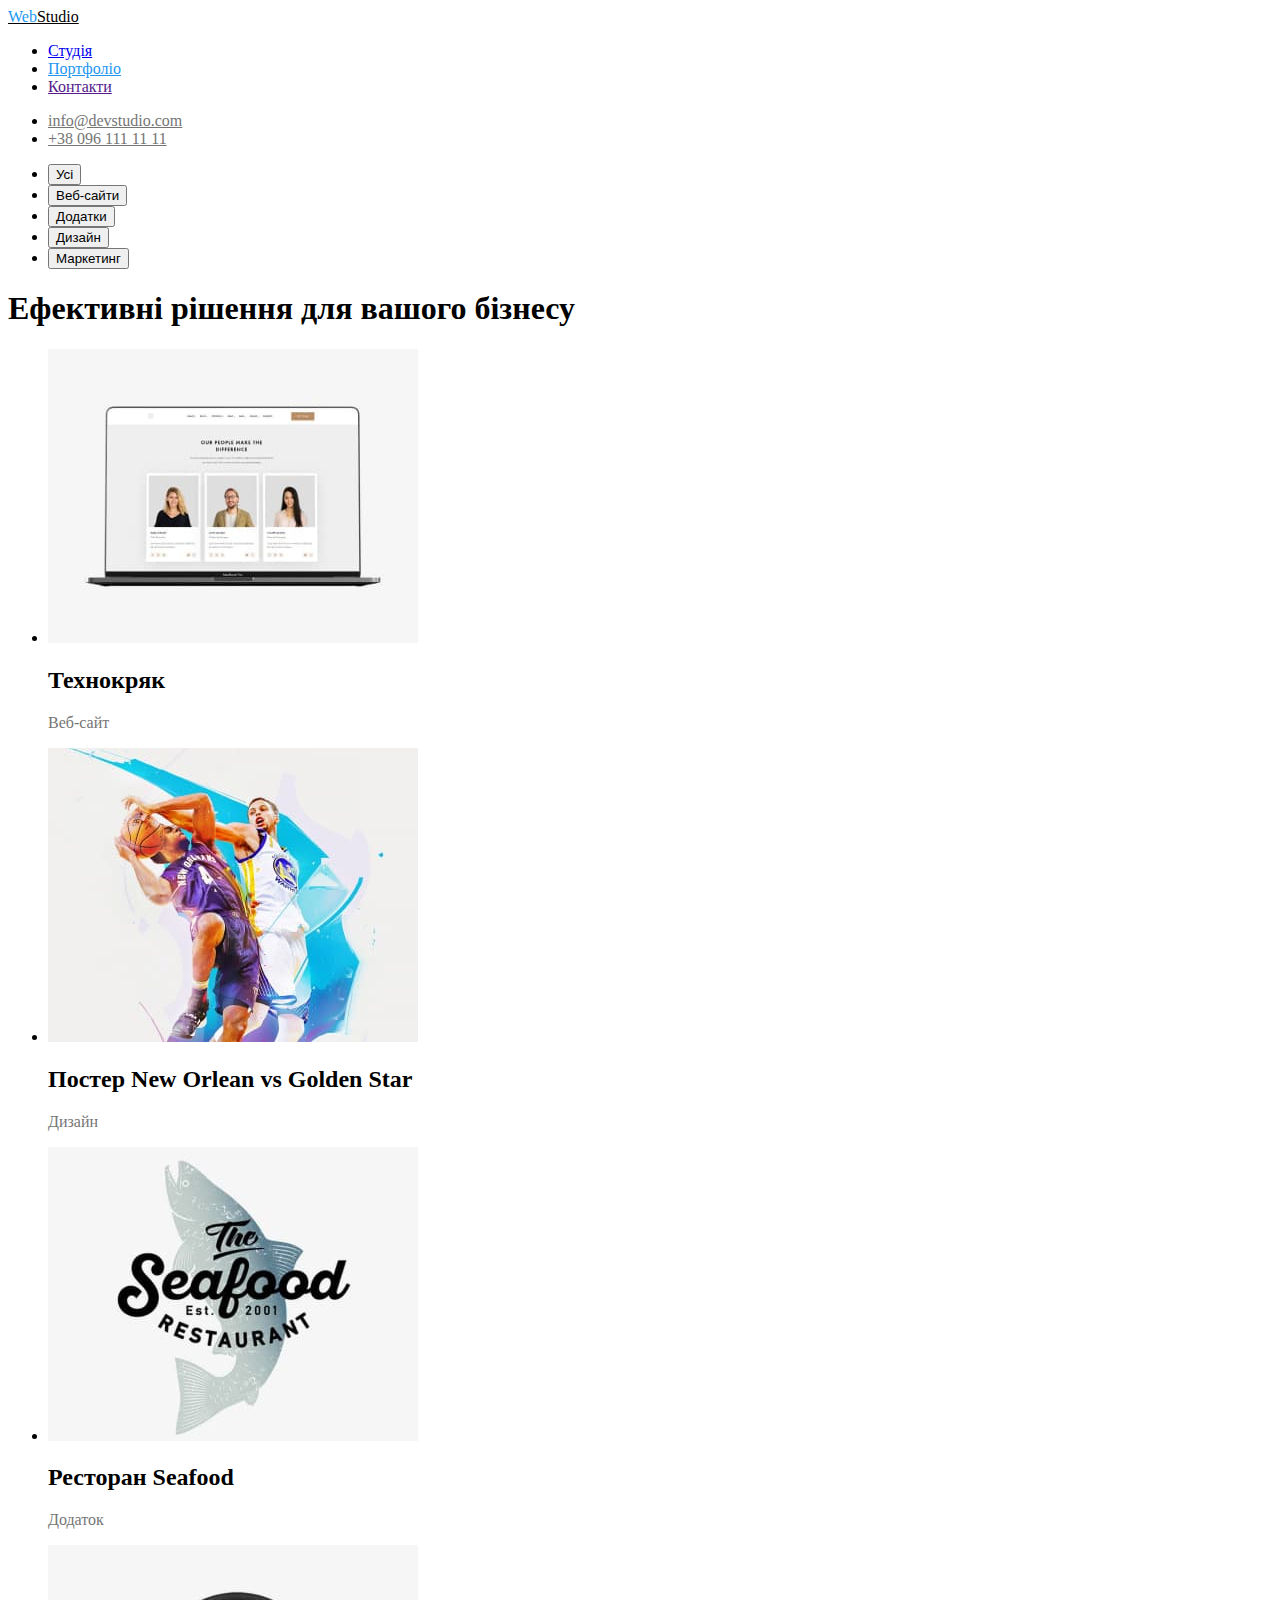
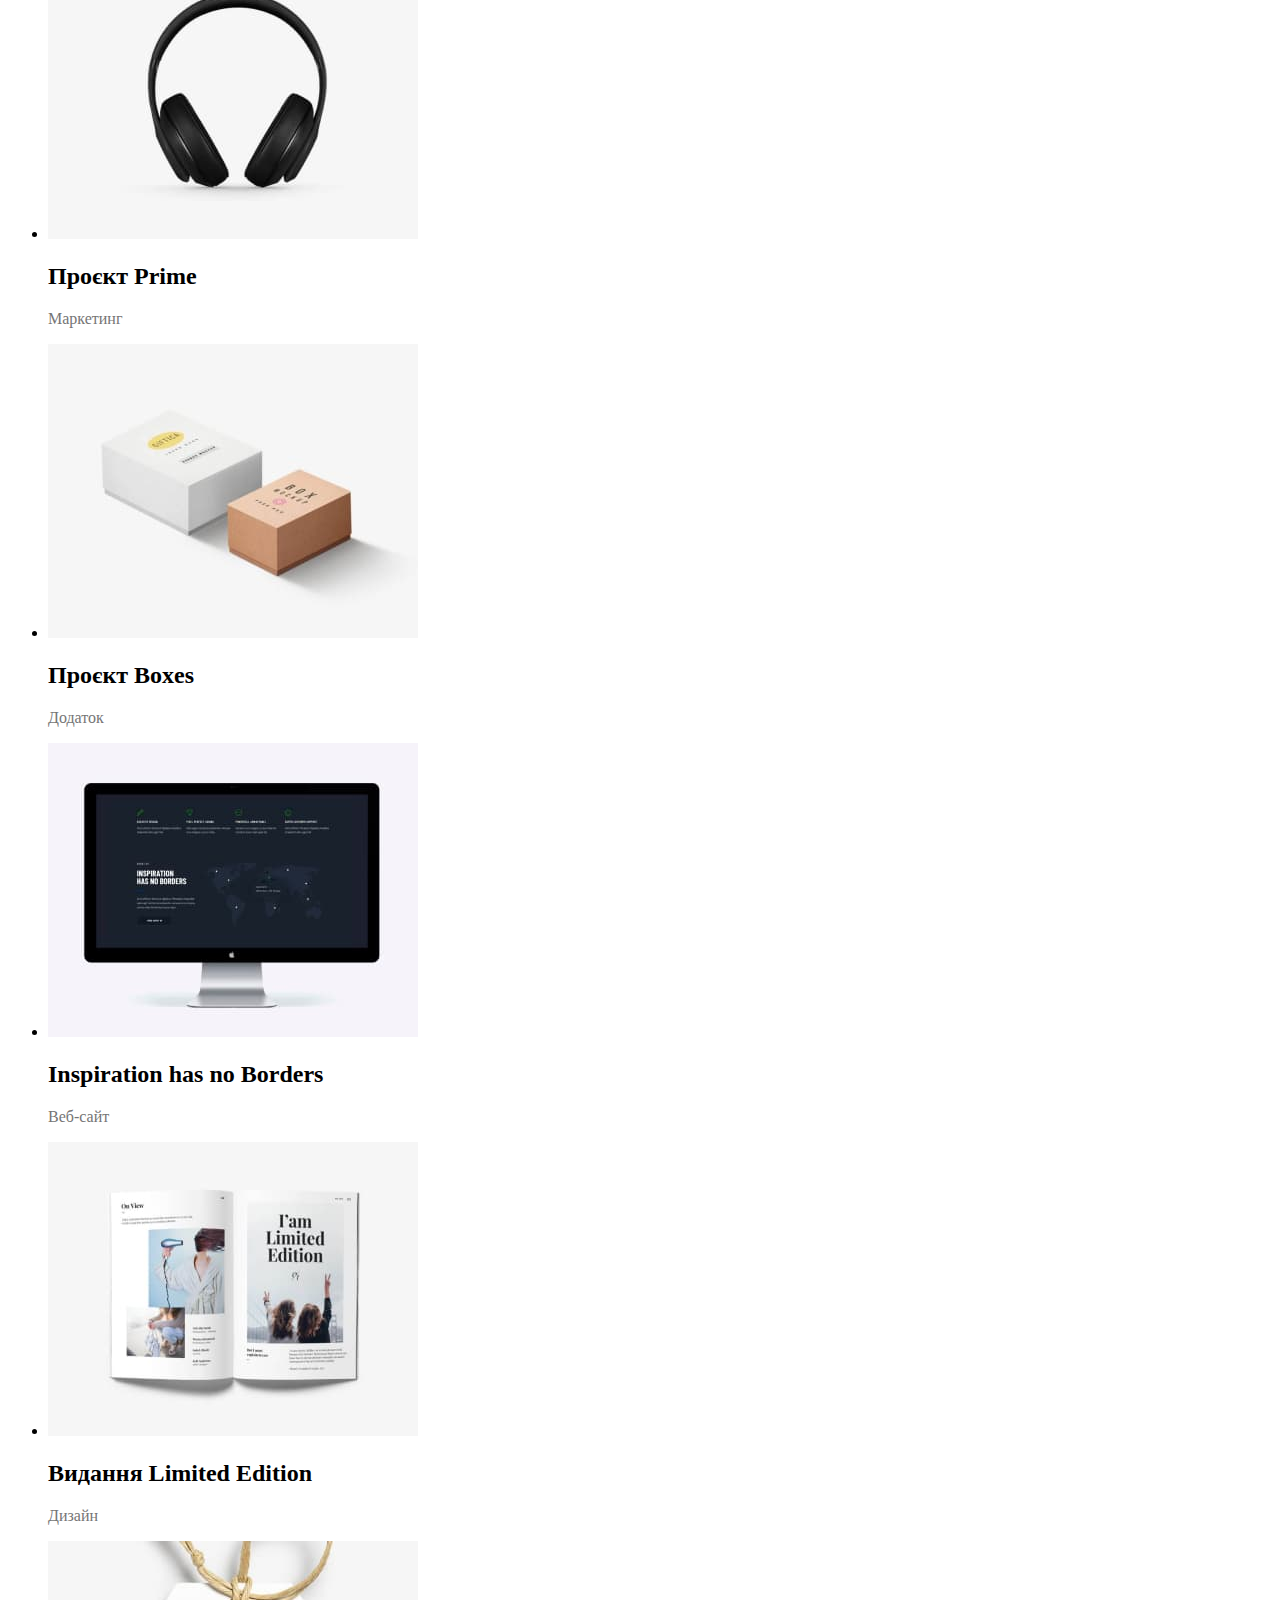
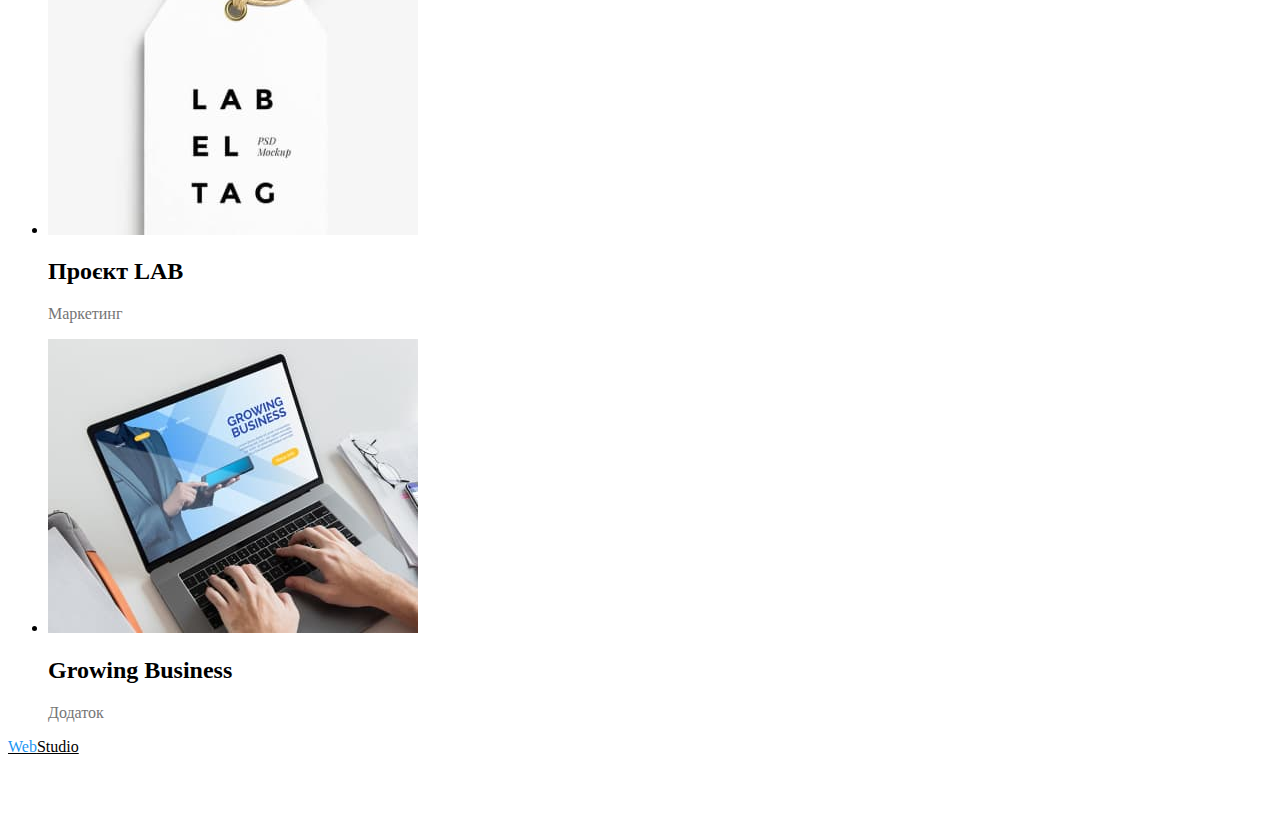
==== portfolio.html @ 7606f2b6 "верстка + color" ====
<!DOCTYPE html>
<html lang="uk">
  <head>
    <meta charset="UTF-8" />
    <meta http-equiv="X-UA-Compatible" content="IE=edge" />
    <meta name="viewport" content="width=device-width, initial-scale=1.0" />
    <title>Document</title>
    <link rel="stylesheet" href="./CSS/styles.css" />
  </head>
  <body>
    <header>
      <nav>
        <a href="./index.html" class="logo"><span>Web</span>Studio</a>
        <ul class="main-nav">
          <li>
            <a href="./index.html">Студія</a>
          </li>
          <li>
            <a href="/" class="current">Портфоліо</a>
          </li>
          <li>
            <a href="">Контакти</a>
          </li>
        </ul>
      </nav>
      <ul class="contacts">
        <li>
          <a href="mailto:info@devstudio.com">info@devstudio.com</a>
        </li>
        <li>
          <a href="tel:+380961111111">+38 096 111 11 11</a>
        </li>
      </ul>
    </header>

    <main>
      <!-- local navigation -->
      <ul>
        <li><button type="button" class="button">Усі</button></li>
        <li><button type="button" class="button">Веб-сайти</button></li>
        <li><button type="button" class="button">Додатки</button></li>
        <li><button type="button" class="button">Дизайн</button></li>
        <li><button type="button" class="button">Маркетинг</button></li>
      </ul>

      <!-- Всі послуги -->
      <section class="section">
        <h1>Ефективні рішення для вашого бізнесу</h1>
        <ul>
          <li>
            <a href=""
              ><img
                src="./images/Технокряк.jpg"
                alt="фото трьох розробників команди"
                width="370"
              />
            </a>
            <h2>Технокряк</h2>
            <p class="text">Веб-сайт</p>
          </li>

          <li>
            <a href=""
              ><img
                src="./images/Постер-New-Orlean-vs-Golden-Star.jpg"
                width="370"
                alt="баскетбол"
              />
            </a>
            <h2>Постер New Orlean vs Golden Star</h2>
            <p class="text">Дизайн</p>
          </li>

          <li>
            <a href=""
              ><img
                src="./images/Ресторан-Seafood.jpg"
                alt="логотип ресторану: риба"
                width="370"
              />
            </a>
            <h2>Ресторан Seafood</h2>
            <p class="text">Додаток</p>
          </li>

          <li>
            <a href=""
              ><img
                src="./images/Проєкт-Prime.jpg"
                alt="навушники"
                width="370"
              />
            </a>
            <h2>Проєкт Prime</h2>
            <p class="text">Маркетинг</p>
          </li>

          <li>
            <a href=""
              ><img
                src="./images/Проєкт-Boxes.jpg"
                alt="двікоробки"
                width="370"
              />
            </a>
            <h2>Проєкт Boxes</h2>
            <p class="text">Додаток</p>
          </li>

          <li>
            <a href=""
              ><img
                src="./images/Inspiration-has-no-Borders.jpg"
                alt="монітор"
                width="370"
              />
            </a>
            <h2>Inspiration has no Borders</h2>
            <p class="text">Веб-сайт</p>
          </li>

          <li>
            <a href=""
              ><img
                src="./images/Видання-Limited-Edition.jpg"
                alt="книга"
                width="370"
              />
            </a>
            <h2>Видання Limited Edition</h2>
            <p class="text">Дизайн</p>
          </li>

          <li>
            <a href=""
              ><img src="./images/Проєкт-LAB.jpg" alt="бірка" width="370" />
            </a>
            <h2>Проєкт LAB</h2>
            <p class="text">Маркетинг</p>
          </li>

          <li>
            <a href=""
              ><img
                src="./images/Growing-Business.jpg"
                alt="ноутбук"
                width="370"
              />
            </a>
            <h2>Growing Business</h2>
            <p class="text">Додаток</p>
          </li>
        </ul>
      </section>
    </main>

    <footer>
      <a href="./index.html" class="logo"><span>Web</span>Studio</a>
      <address class="adress">
        <a
          href="https://www.google.com.ua/maps/place/%D0%B1%D1%83%D0%BB.+%D0%9B%D0%B5%D1%81%D0%B8+%D0%A3%D0%BA%D1%80%D0%B0%D0%B8%D0%BD%D0%BA%D0%B8,+26,+%D0%9A%D0%B8%D0%B5%D0%B2,+02000/"
          target="_blank"
          rel="noreferrer noopener"
          class="adress-fact"
        >
          м. Київ, пр-т Лесі Українки, 26
        </a>
        <br />
        <a href="mailto:info@devstudio.com" class="adress-contact"
          >info@devstudio.com</a
        >
        <br />
        <a href="tel:+380961111111" class="adress-contact">+38 096 111 11 11</a>
      </address>
    </footer>
  </body>
</html>
---- CSS/styles.css ----
/* primary text color #212121 */
/* secondary text color #757575*/
/* accent color  #2196F3 */
/* bg-main #F5F5F5 */

:root {
  --main-text-color: #212121;
  --secondary-text-color: #757575;
  --accent-color: #2196f3;
  --white-color: #ffffff;
  --main-bg: #f5f5f5;
}

/* Общие стили */

/* main content */
.main-content {
  color: var(--main-text-color);
}

/* логотип */
.logo {
  color: #000000;
}

.logo > span {
  color: var(--accent-color);
}

/*глвная навигация сайта */
.main-nav .current {
  color: var(--accent-color);
}

.main-nav a:hover,
.main-nav a:focus {
  color: var(--accent-color);
}

/* контакты */
.contacts a {
  color: var(--secondary-text-color);
}

.contacts a:hover,
.contacts a:focus {
  color: var(--accent-color);
}

/* футер */
.adress-fact {
  color: var(--white-color);
}

.adress-contact {
  color: rgba(255, 255, 255, 0.6);
}
.adress-fact:hover,
.adress-fact:focus,
.adress-contact:hover,
.adress-contact:focus {
  color: var(--accent-color);
}

/* cстили index.html */

/* Заголовок страницы */
.tittle {
  color: var(--white-color);
}

/* кнопка */
/* .button { */
/* color: var(--white-color); */
/* background-color: var(--accent-color); */
/* } */

.button:hover,
.button:focus {
  color: var(--white-color);
  background-color: var(--accent-color);
}

/* абзац */
.section .text {
  color: var(--secondary-text-color);
}

/* стили portfolio.html */
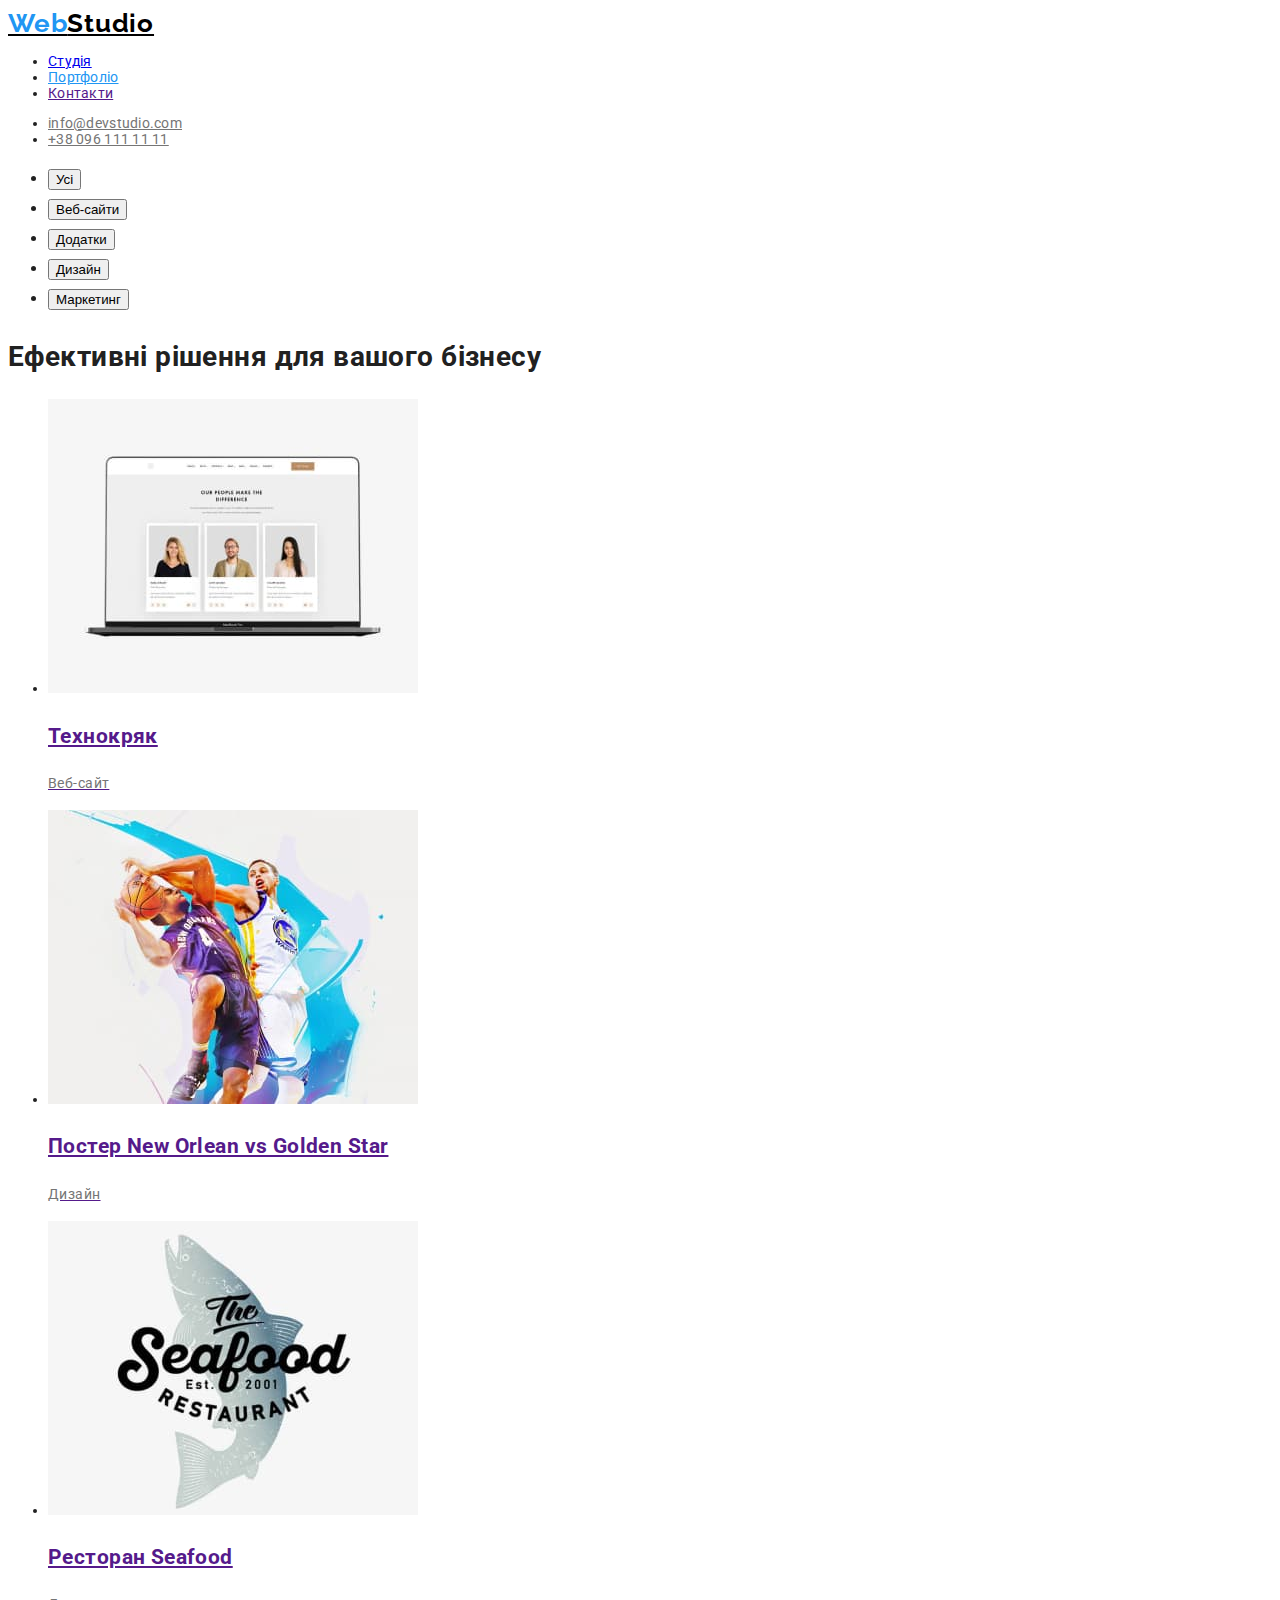
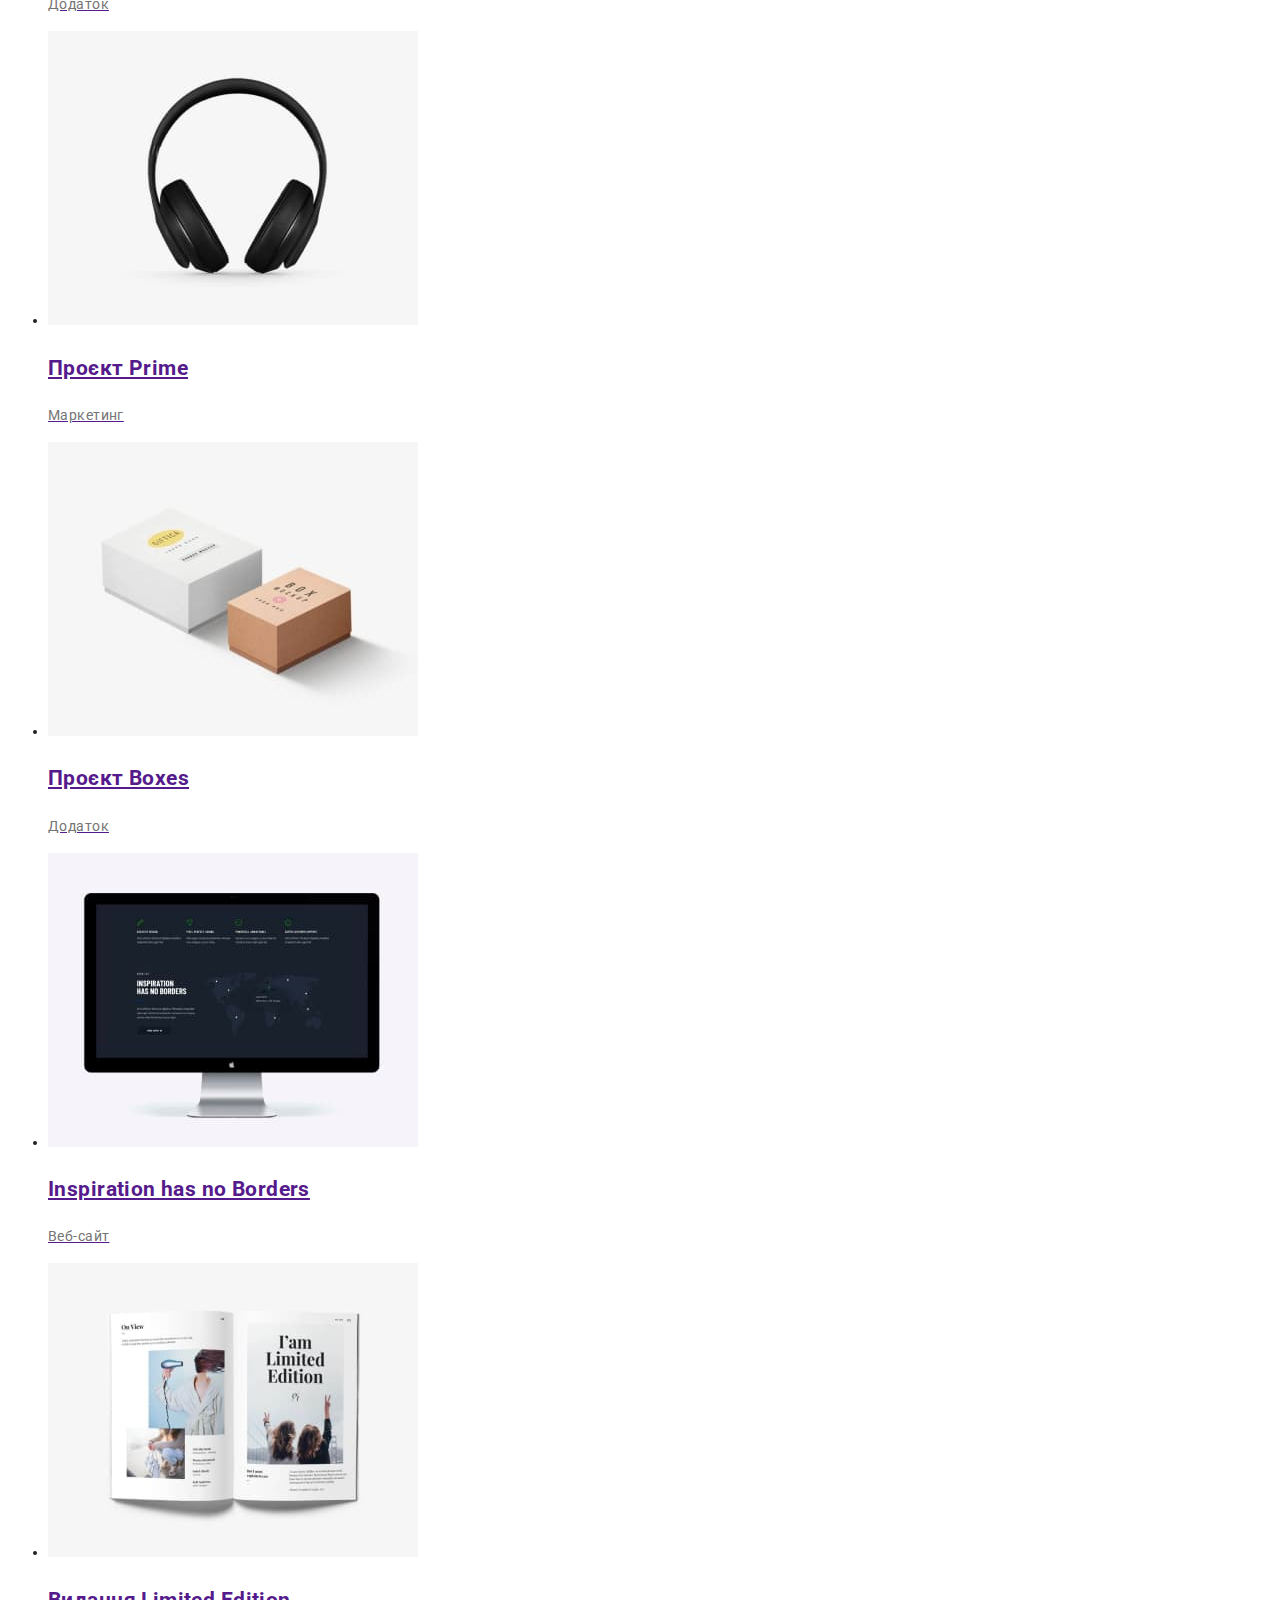
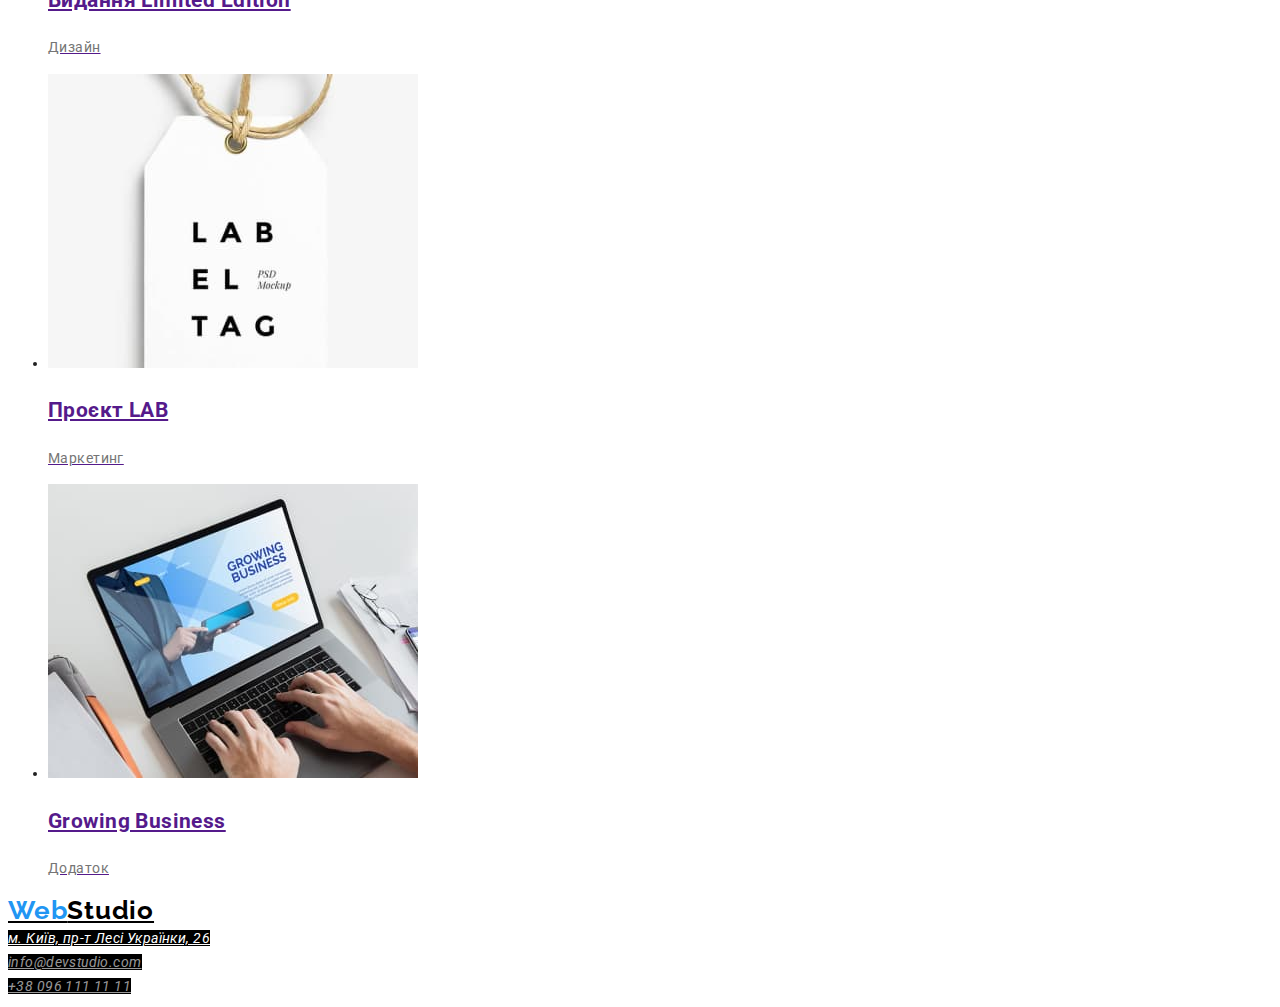
==== commit 3e418ce0: "стили и шрифт для indx" ====
--- a/portfolio.html
+++ b/portfolio.html
@@ -5,9 +5,15 @@
     <meta http-equiv="X-UA-Compatible" content="IE=edge" />
     <meta name="viewport" content="width=device-width, initial-scale=1.0" />
     <title>Document</title>
+    <link rel="preconnect" href="https://fonts.googleapis.com" />
+    <link rel="preconnect" href="https://fonts.gstatic.com" crossorigin />
+    <link
+      href="https://fonts.googleapis.com/css2?family=Raleway:wght@700&family=Roboto:wght@400;500;700;900&display=swap"
+      rel="stylesheet"
+    />
     <link rel="stylesheet" href="./CSS/styles.css" />
   </head>
-  <body>
+  <body class="main-content">
     <header>
       <nav>
         <a href="./index.html" class="logo"><span>Web</span>Studio</a>
@@ -33,18 +39,17 @@
       </ul>
     </header>
 
-    <main>
-      <!-- local navigation -->
-      <ul>
-        <li><button type="button" class="button">Усі</button></li>
-        <li><button type="button" class="button">Веб-сайти</button></li>
-        <li><button type="button" class="button">Додатки</button></li>
-        <li><button type="button" class="button">Дизайн</button></li>
-        <li><button type="button" class="button">Маркетинг</button></li>
-      </ul>
-
+    <main class="main-content">
       <!-- Всі послуги -->
       <section class="section">
+        <!-- local navigation -->
+        <ul class="nav-local">
+          <li><button type="button" class="button">Усі</button></li>
+          <li><button type="button" class="button">Веб-сайти</button></li>
+          <li><button type="button" class="button">Додатки</button></li>
+          <li><button type="button" class="button">Дизайн</button></li>
+          <li><button type="button" class="button">Маркетинг</button></li>
+        </ul>
         <h1>Ефективні рішення для вашого бізнесу</h1>
         <ul>
           <li>
@@ -54,9 +59,9 @@
                 alt="фото трьох розробників команди"
                 width="370"
               />
+              <h2>Технокряк</h2>
+              <p class="text">Веб-сайт</p>
             </a>
-            <h2>Технокряк</h2>
-            <p class="text">Веб-сайт</p>
           </li>
 
           <li>
@@ -66,9 +71,9 @@
                 width="370"
                 alt="баскетбол"
               />
+              <h2>Постер New Orlean vs Golden Star</h2>
+              <p class="text">Дизайн</p>
             </a>
-            <h2>Постер New Orlean vs Golden Star</h2>
-            <p class="text">Дизайн</p>
           </li>
 
           <li>
@@ -78,9 +83,9 @@
                 alt="логотип ресторану: риба"
                 width="370"
               />
+              <h2>Ресторан Seafood</h2>
+              <p class="text">Додаток</p>
             </a>
-            <h2>Ресторан Seafood</h2>
-            <p class="text">Додаток</p>
           </li>
 
           <li>
@@ -90,9 +95,9 @@
                 alt="навушники"
                 width="370"
               />
+              <h2>Проєкт Prime</h2>
+              <p class="text">Маркетинг</p>
             </a>
-            <h2>Проєкт Prime</h2>
-            <p class="text">Маркетинг</p>
           </li>
 
           <li>
@@ -102,9 +107,9 @@
                 alt="двікоробки"
                 width="370"
               />
+              <h2>Проєкт Boxes</h2>
+              <p class="text">Додаток</p>
             </a>
-            <h2>Проєкт Boxes</h2>
-            <p class="text">Додаток</p>
           </li>
 
           <li>
@@ -114,9 +119,9 @@
                 alt="монітор"
                 width="370"
               />
+              <h2>Inspiration has no Borders</h2>
+              <p class="text">Веб-сайт</p>
             </a>
-            <h2>Inspiration has no Borders</h2>
-            <p class="text">Веб-сайт</p>
           </li>
 
           <li>
@@ -126,17 +131,17 @@
                 alt="книга"
                 width="370"
               />
+              <h2>Видання Limited Edition</h2>
+              <p class="text">Дизайн</p>
             </a>
-            <h2>Видання Limited Edition</h2>
-            <p class="text">Дизайн</p>
           </li>
 
           <li>
             <a href=""
               ><img src="./images/Проєкт-LAB.jpg" alt="бірка" width="370" />
+              <h2>Проєкт LAB</h2>
+              <p class="text">Маркетинг</p>
             </a>
-            <h2>Проєкт LAB</h2>
-            <p class="text">Маркетинг</p>
           </li>
 
           <li>
@@ -146,9 +151,9 @@
                 alt="ноутбук"
                 width="370"
               />
+              <h2>Growing Business</h2>
+              <p class="text">Додаток</p>
             </a>
-            <h2>Growing Business</h2>
-            <p class="text">Додаток</p>
           </li>
         </ul>
       </section>
--- a/CSS/styles.css
+++ b/CSS/styles.css
@@ -16,11 +16,22 @@
 /* main content */
 .main-content {
   color: var(--main-text-color);
+
+  font-family: "Roboto";
+  font-weight: 400;
+  font-size: 14px;
+  line-height: 1.71;
+  letter-spacing: 0.03em;
 }
 
 /* логотип */
 .logo {
   color: #000000;
+  font-family: "Raleway";
+  font-weight: 700;
+  font-size: 26px;
+  line-height: 1.19;
+  letter-spacing: 0.03em;
 }
 
 .logo > span {
@@ -28,6 +39,13 @@
 }
 
 /*глвная навигация сайта */
+.main-nav,
+.contacts {
+  font-family: "Roboto";
+  line-height: 1.14;
+  letter-spacing: 0.02em;
+}
+
 .main-nav .current {
   color: var(--accent-color);
 }
@@ -50,11 +68,14 @@
 /* футер */
 .adress-fact {
   color: var(--white-color);
+  background: #000000;
 }
 
 .adress-contact {
   color: rgba(255, 255, 255, 0.6);
+  background-color: #000000;
 }
+
 .adress-fact:hover,
 .adress-fact:focus,
 .adress-contact:hover,
@@ -62,28 +83,65 @@
   color: var(--accent-color);
 }
 
-/* cстили index.html */
-
-/* Заголовок страницы */
-.tittle {
-  color: var(--white-color);
-}
-
 /* кнопка */
-/* .button { */
-/* color: var(--white-color); */
-/* background-color: var(--accent-color); */
-/* } */
-
 .button:hover,
 .button:focus {
   color: var(--white-color);
   background-color: var(--accent-color);
 }
 
+/* cстили index.html */
+
+/* Заголовок страницы */
+.tittle {
+  color: var(--white-color);
+  background-color: #000000;
+  font-weight: 900;
+  font-size: 44px;
+  line-height: 1.36;
+  text-align: center;
+  letter-spacing: 0.06em;
+  text-transform: uppercase;
+}
+
+/* Заголовки секций */
+.section-tittle {
+  font-weight: 700;
+  font-size: 36px;
+  line-height: 1.17;
+  text-align: center;
+}
+
+/* заголовки элементов списка values */
+.values-tittle {
+  font-weight: 700;
+  line-height: 1.14;
+  letter-spacing: 0.03em;
+  text-transform: uppercase;
+}
+
+/* Имена членов команды */
+.team-member {
+  font-weight: 500;
+  font-size: 16px;
+  line-height: 1.19;
+}
+
 /* абзац */
-.section .text {
+.text {
   color: var(--secondary-text-color);
 }
 
+/* профессии яленов команды */
+.team .text {
+  font-size: 16px;
+  line-height: 1.19;
+}
+
 /* стили portfolio.html */
+
+.nav-local {
+  font-weight: 400;
+  font-size: 16px;
+  line-height: 1.88;
+}
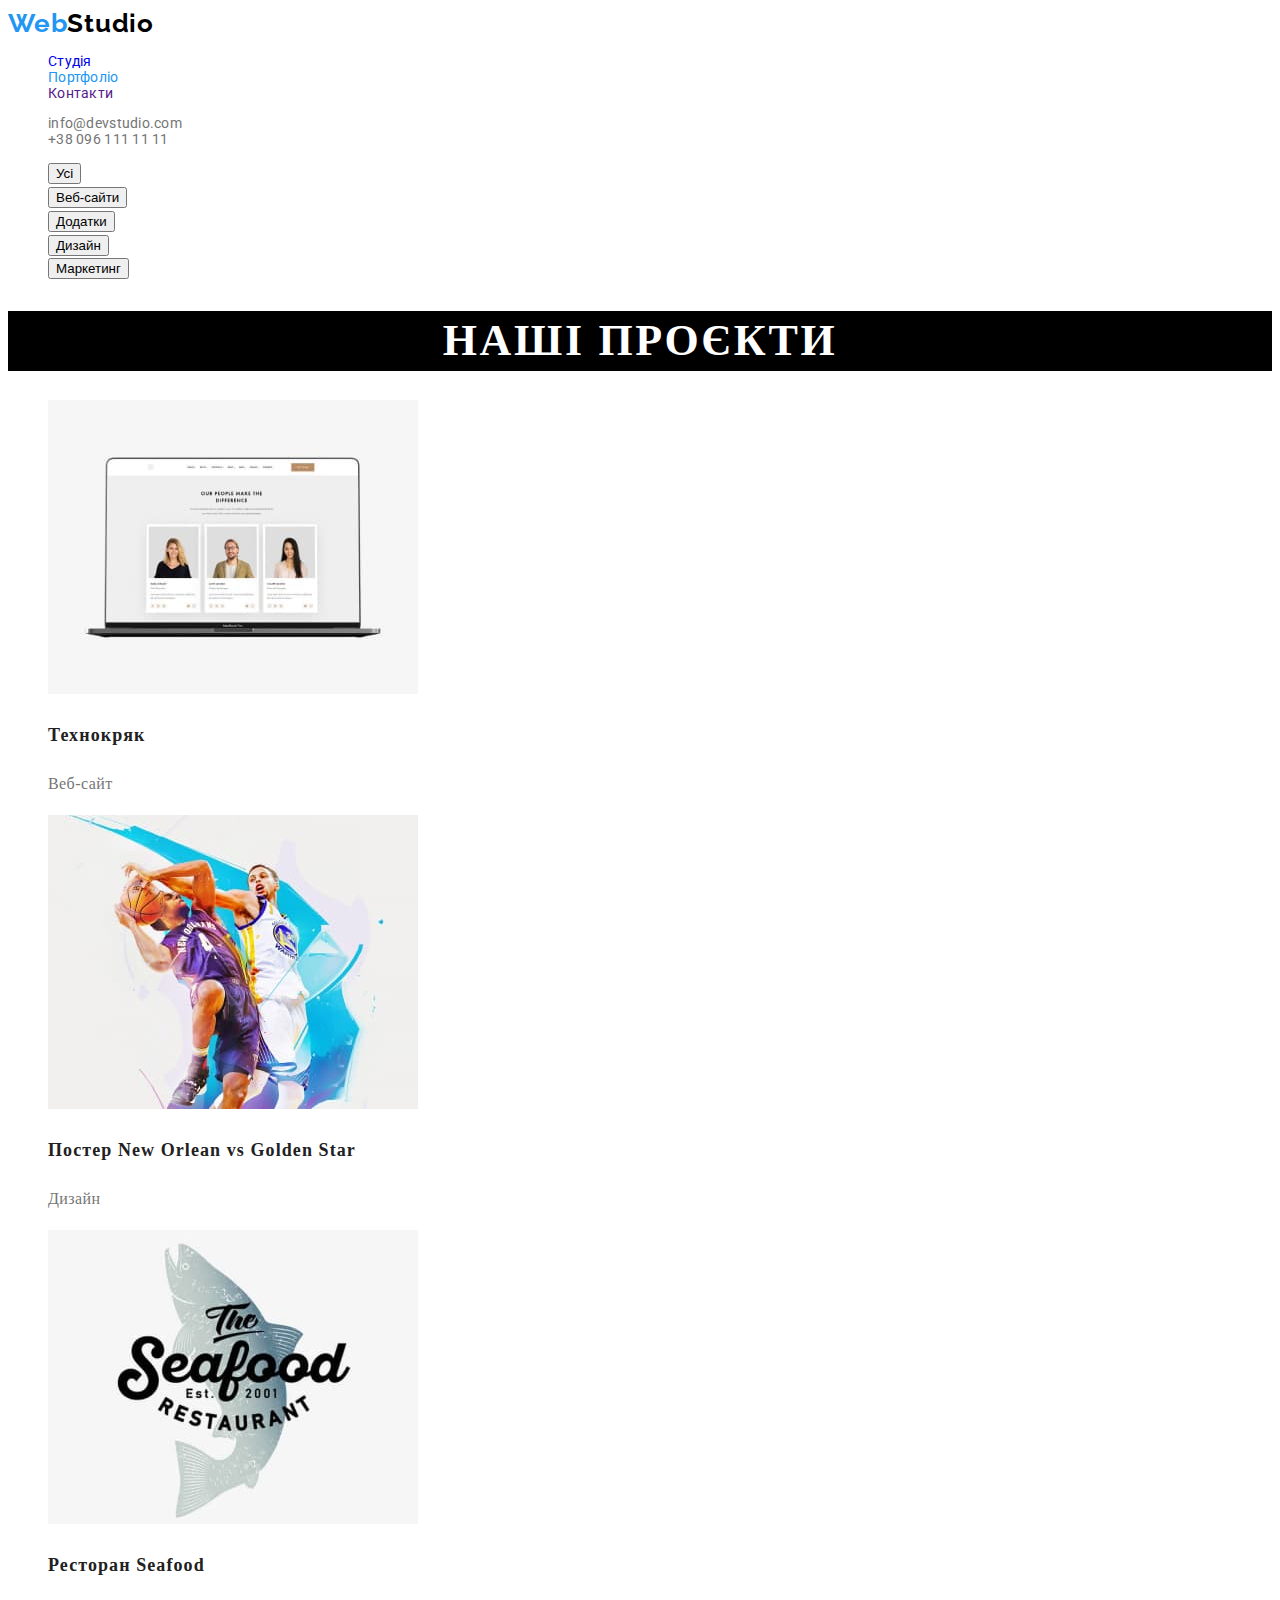
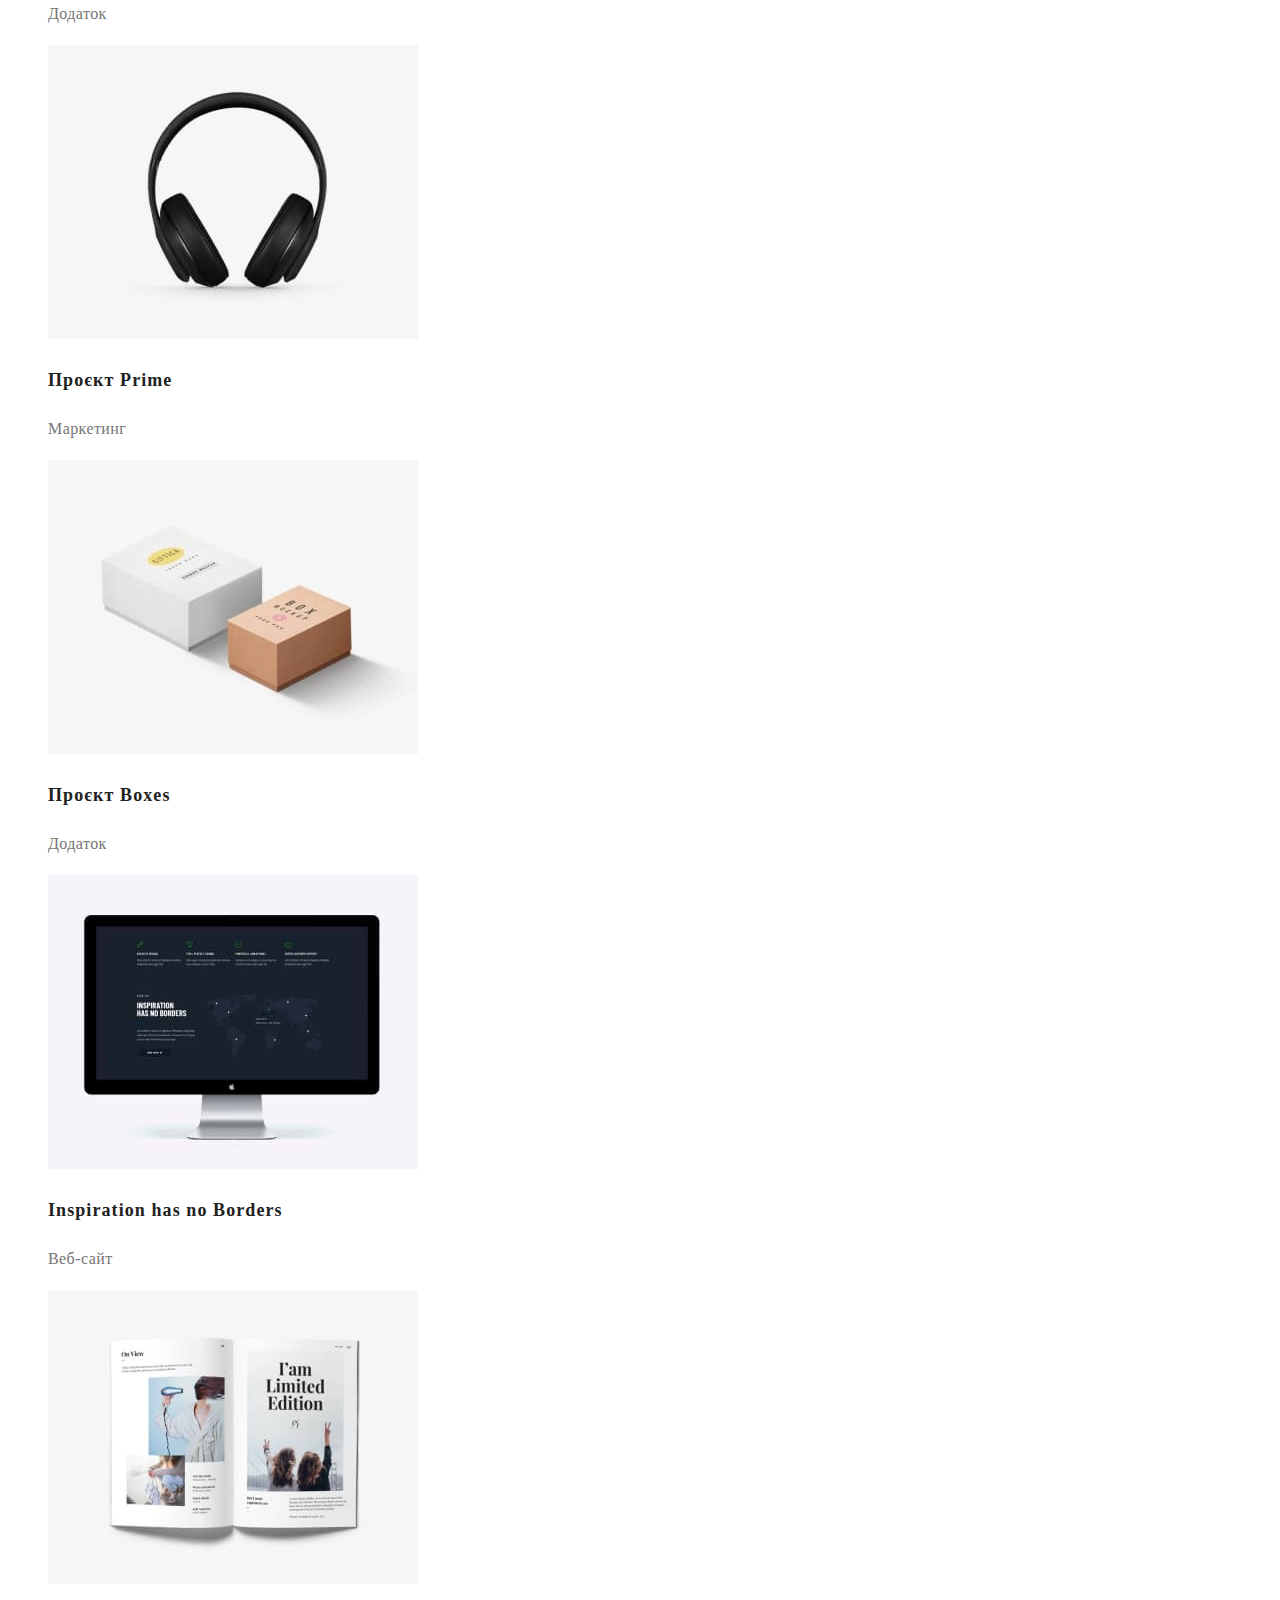
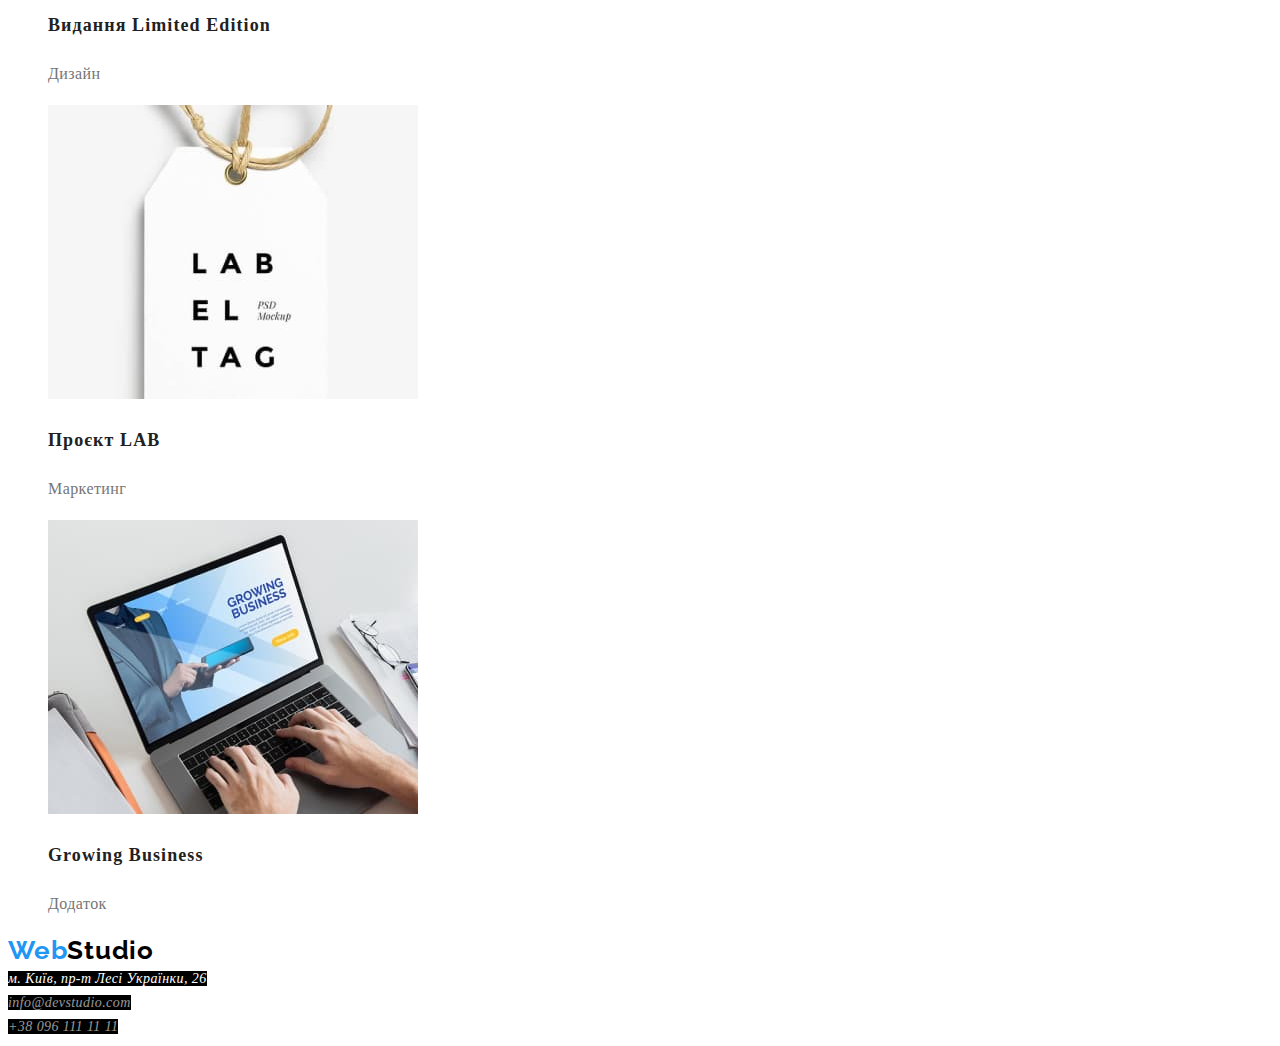
==== commit 91d8522a: "ДЗ 2 готовая" ====
--- a/portfolio.html
+++ b/portfolio.html
@@ -4,9 +4,7 @@
     <meta charset="UTF-8" />
     <meta http-equiv="X-UA-Compatible" content="IE=edge" />
     <meta name="viewport" content="width=device-width, initial-scale=1.0" />
-    <title>Document</title>
-    <link rel="preconnect" href="https://fonts.googleapis.com" />
-    <link rel="preconnect" href="https://fonts.gstatic.com" crossorigin />
+    <title>portfolio</title>
     <link
       href="https://fonts.googleapis.com/css2?family=Raleway:wght@700&family=Roboto:wght@400;500;700;900&display=swap"
       rel="stylesheet"
@@ -16,142 +14,148 @@
   <body class="main-content">
     <header>
       <nav>
-        <a href="./index.html" class="logo"><span>Web</span>Studio</a>
-        <ul class="main-nav">
+        <a href="./index.html" class="logo text-decoration"
+          ><span>Web</span>Studio</a
+        >
+        <ul class="main-nav list">
           <li>
-            <a href="./index.html">Студія</a>
+            <a href="./index.html" class="text-decoration">Студія</a>
           </li>
           <li>
-            <a href="/" class="current">Портфоліо</a>
+            <a href="./" class="current text-decoration">Портфоліо</a>
           </li>
           <li>
-            <a href="">Контакти</a>
+            <a href="" class="text-decoration">Контакти</a>
           </li>
         </ul>
       </nav>
-      <ul class="contacts">
+      <ul class="contacts list">
         <li>
-          <a href="mailto:info@devstudio.com">info@devstudio.com</a>
+          <a href="mailto:info@devstudio.com" class="text-decoration"
+            >info@devstudio.com</a
+          >
         </li>
         <li>
-          <a href="tel:+380961111111">+38 096 111 11 11</a>
+          <a href="tel:+380961111111" class="text-decoration"
+            >+38 096 111 11 11</a
+          >
         </li>
       </ul>
     </header>
 
     <main class="main-content">
       <!-- Всі послуги -->
-      <section class="section">
+      <section class="section portfolio">
         <!-- local navigation -->
-        <ul class="nav-local">
+        <ul class="nav-local list">
           <li><button type="button" class="button">Усі</button></li>
           <li><button type="button" class="button">Веб-сайти</button></li>
           <li><button type="button" class="button">Додатки</button></li>
           <li><button type="button" class="button">Дизайн</button></li>
           <li><button type="button" class="button">Маркетинг</button></li>
         </ul>
-        <h1>Ефективні рішення для вашого бізнесу</h1>
-        <ul>
+        <h1 class="tittle">Наші проєкти</h1>
+        <ul class="list">
           <li>
-            <a href=""
+            <a href="" class="text-decoration"
               ><img
                 src="./images/Технокряк.jpg"
                 alt="фото трьох розробників команди"
                 width="370"
               />
-              <h2>Технокряк</h2>
+              <h2 class="portfolio-tittle">Технокряк</h2>
               <p class="text">Веб-сайт</p>
             </a>
           </li>
 
           <li>
-            <a href=""
+            <a href="" class="text-decoration"
               ><img
                 src="./images/Постер-New-Orlean-vs-Golden-Star.jpg"
                 width="370"
                 alt="баскетбол"
               />
-              <h2>Постер New Orlean vs Golden Star</h2>
+              <h2 class="portfolio-tittle">Постер New Orlean vs Golden Star</h2>
               <p class="text">Дизайн</p>
             </a>
           </li>
 
           <li>
-            <a href=""
+            <a href="" class="text-decoration"
               ><img
                 src="./images/Ресторан-Seafood.jpg"
                 alt="логотип ресторану: риба"
                 width="370"
               />
-              <h2>Ресторан Seafood</h2>
+              <h2 class="portfolio-tittle">Ресторан Seafood</h2>
               <p class="text">Додаток</p>
             </a>
           </li>
 
           <li>
-            <a href=""
+            <a href="" class="text-decoration"
               ><img
                 src="./images/Проєкт-Prime.jpg"
                 alt="навушники"
                 width="370"
               />
-              <h2>Проєкт Prime</h2>
+              <h2 class="portfolio-tittle">Проєкт Prime</h2>
               <p class="text">Маркетинг</p>
             </a>
           </li>
 
           <li>
-            <a href=""
+            <a href="" class="text-decoration"
               ><img
                 src="./images/Проєкт-Boxes.jpg"
                 alt="двікоробки"
                 width="370"
               />
-              <h2>Проєкт Boxes</h2>
+              <h2 class="portfolio-tittle">Проєкт Boxes</h2>
               <p class="text">Додаток</p>
             </a>
           </li>
 
           <li>
-            <a href=""
+            <a href="" class="text-decoration"
               ><img
                 src="./images/Inspiration-has-no-Borders.jpg"
                 alt="монітор"
                 width="370"
               />
-              <h2>Inspiration has no Borders</h2>
+              <h2 class="portfolio-tittle">Inspiration has no Borders</h2>
               <p class="text">Веб-сайт</p>
             </a>
           </li>
 
           <li>
-            <a href=""
+            <a href="" class="text-decoration"
               ><img
                 src="./images/Видання-Limited-Edition.jpg"
                 alt="книга"
                 width="370"
               />
-              <h2>Видання Limited Edition</h2>
+              <h2 class="portfolio-tittle">Видання Limited Edition</h2>
               <p class="text">Дизайн</p>
             </a>
           </li>
 
           <li>
-            <a href=""
+            <a href="" class="text-decoration"
               ><img src="./images/Проєкт-LAB.jpg" alt="бірка" width="370" />
-              <h2>Проєкт LAB</h2>
+              <h2 class="portfolio-tittle">Проєкт LAB</h2>
               <p class="text">Маркетинг</p>
             </a>
           </li>
 
           <li>
-            <a href=""
+            <a href="" class="text-decoration"
               ><img
                 src="./images/Growing-Business.jpg"
                 alt="ноутбук"
                 width="370"
               />
-              <h2>Growing Business</h2>
+              <h2 class="portfolio-tittle">Growing Business</h2>
               <p class="text">Додаток</p>
             </a>
           </li>
@@ -160,22 +164,28 @@
     </main>
 
     <footer>
-      <a href="./index.html" class="logo"><span>Web</span>Studio</a>
+      <a href="./index.html" class="logo text-decoration"
+        ><span>Web</span>Studio</a
+      >
       <address class="adress">
         <a
           href="https://www.google.com.ua/maps/place/%D0%B1%D1%83%D0%BB.+%D0%9B%D0%B5%D1%81%D0%B8+%D0%A3%D0%BA%D1%80%D0%B0%D0%B8%D0%BD%D0%BA%D0%B8,+26,+%D0%9A%D0%B8%D0%B5%D0%B2,+02000/"
           target="_blank"
           rel="noreferrer noopener"
-          class="adress-fact"
+          class="adress-fact text-decoration"
         >
           м. Київ, пр-т Лесі Українки, 26
         </a>
         <br />
-        <a href="mailto:info@devstudio.com" class="adress-contact"
+        <a
+          href="mailto:info@devstudio.com"
+          class="adress-contact text-decoration"
           >info@devstudio.com</a
         >
         <br />
-        <a href="tel:+380961111111" class="adress-contact">+38 096 111 11 11</a>
+        <a href="tel:+380961111111" class="adress-contact text-decoration"
+          >+38 096 111 11 11</a
+        >
       </address>
     </footer>
   </body>
--- a/CSS/styles.css
+++ b/CSS/styles.css
@@ -17,11 +17,18 @@
 .main-content {
   color: var(--main-text-color);
 
-  font-family: "Roboto";
-  font-weight: 400;
+  font-family: "Roboto, -apple-system, BlinkMacSystemFont, avenir next, avenir, segoe ui, helvetica neue, helvetica, Cantarell, Ubuntu, roboto, noto, arial, sans-serif;";
   font-size: 14px;
   line-height: 1.71;
   letter-spacing: 0.03em;
+}
+
+.list {
+  list-style-type: none;
+}
+
+.text-decoration {
+  text-decoration: none;
 }
 
 /* логотип */
@@ -65,7 +72,7 @@
   color: var(--accent-color);
 }
 
-/* футер */
+/* футер, бэкграунд задан временно для визуального удобства*/
 .adress-fact {
   color: var(--white-color);
   background: #000000;
@@ -84,6 +91,10 @@
 }
 
 /* кнопка */
+.button {
+  cursor: pointer;
+}
+
 .button:hover,
 .button:focus {
   color: var(--white-color);
@@ -106,7 +117,6 @@
 
 /* Заголовки секций */
 .section-tittle {
-  font-weight: 700;
   font-size: 36px;
   line-height: 1.17;
   text-align: center;
@@ -114,7 +124,6 @@
 
 /* заголовки элементов списка values */
 .values-tittle {
-  font-weight: 700;
   line-height: 1.14;
   letter-spacing: 0.03em;
   text-transform: uppercase;
@@ -132,7 +141,7 @@
   color: var(--secondary-text-color);
 }
 
-/* профессии яленов команды */
+/* профессии членов команды */
 .team .text {
   font-size: 16px;
   line-height: 1.19;
@@ -140,8 +149,16 @@
 
 /* стили portfolio.html */
 
-.nav-local {
-  font-weight: 400;
+/* заголовки работ */
+.portfolio-tittle {
+  font-size: 18px;
+  line-height: 2;
+  letter-spacing: 0.06em;
+  color: var(--main-text-color);
+}
+
+/* описание работ */
+.portfolio .text {
   font-size: 16px;
   line-height: 1.88;
 }
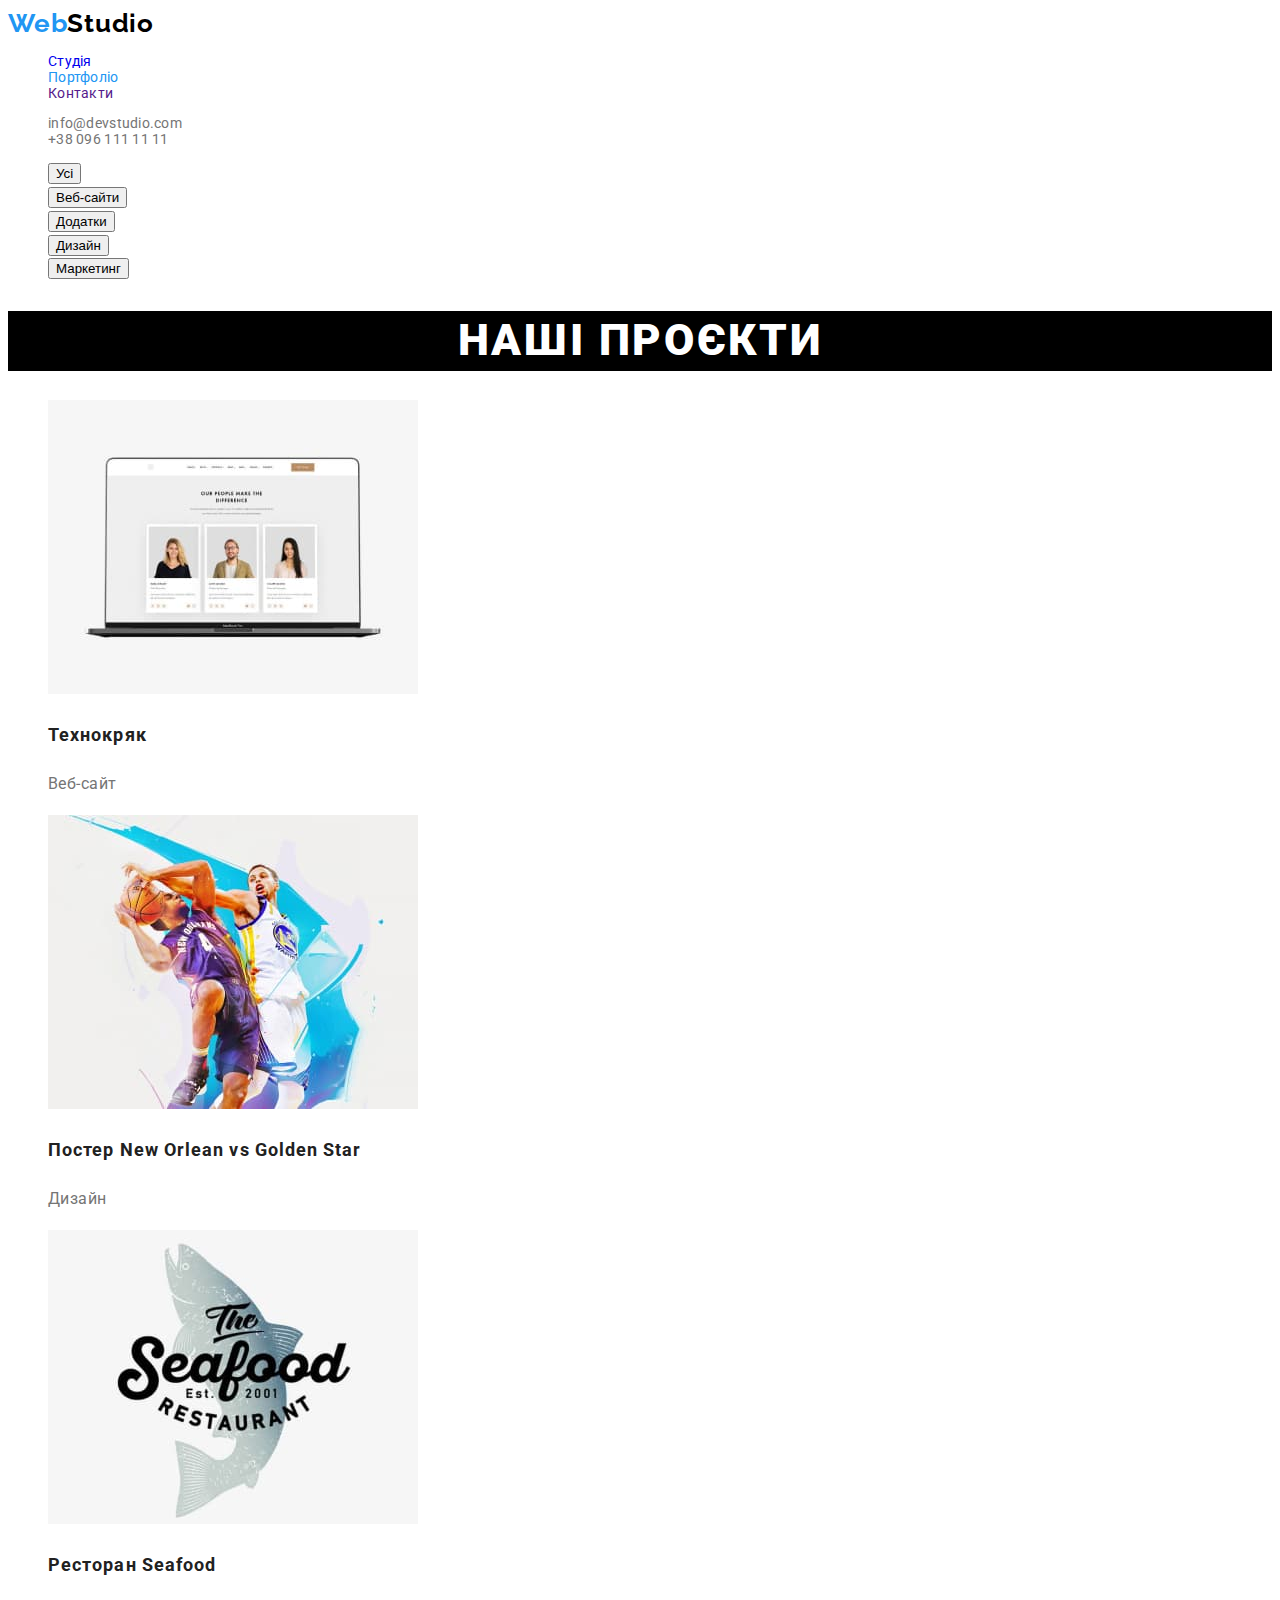
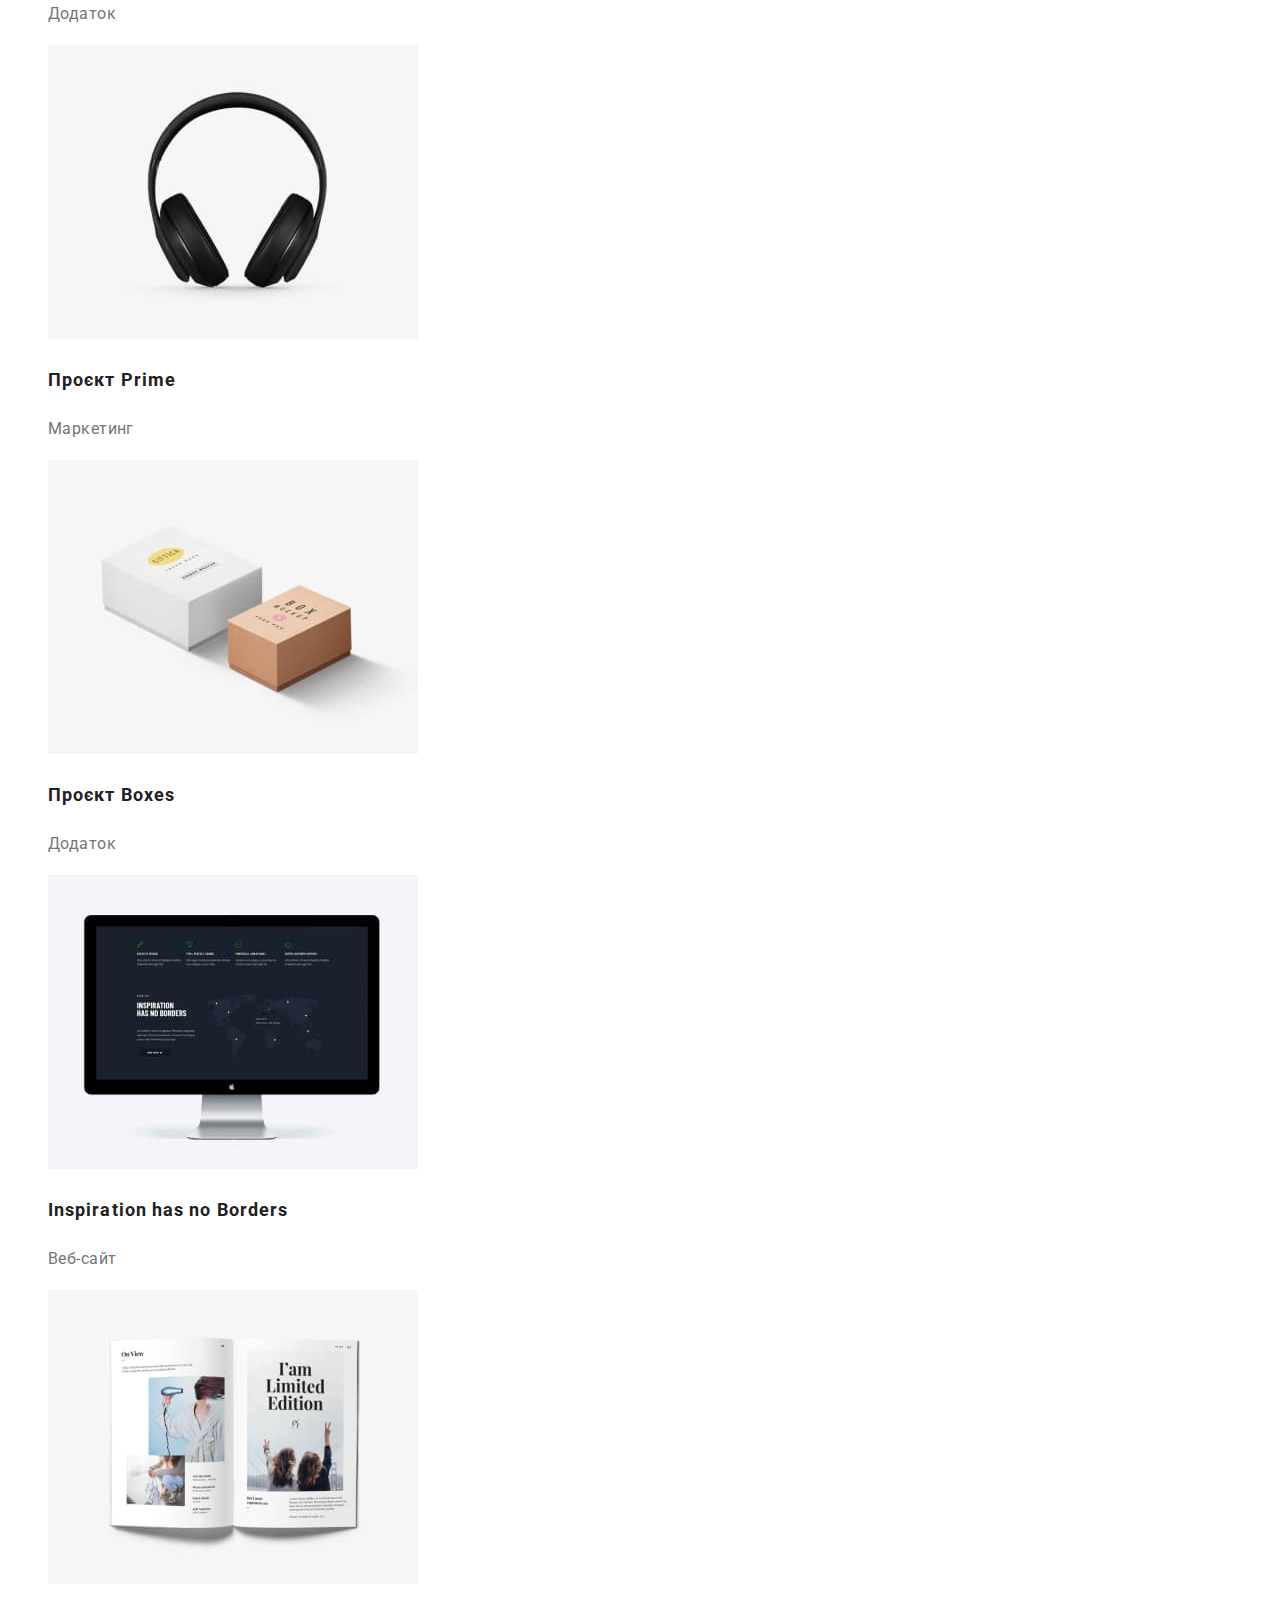
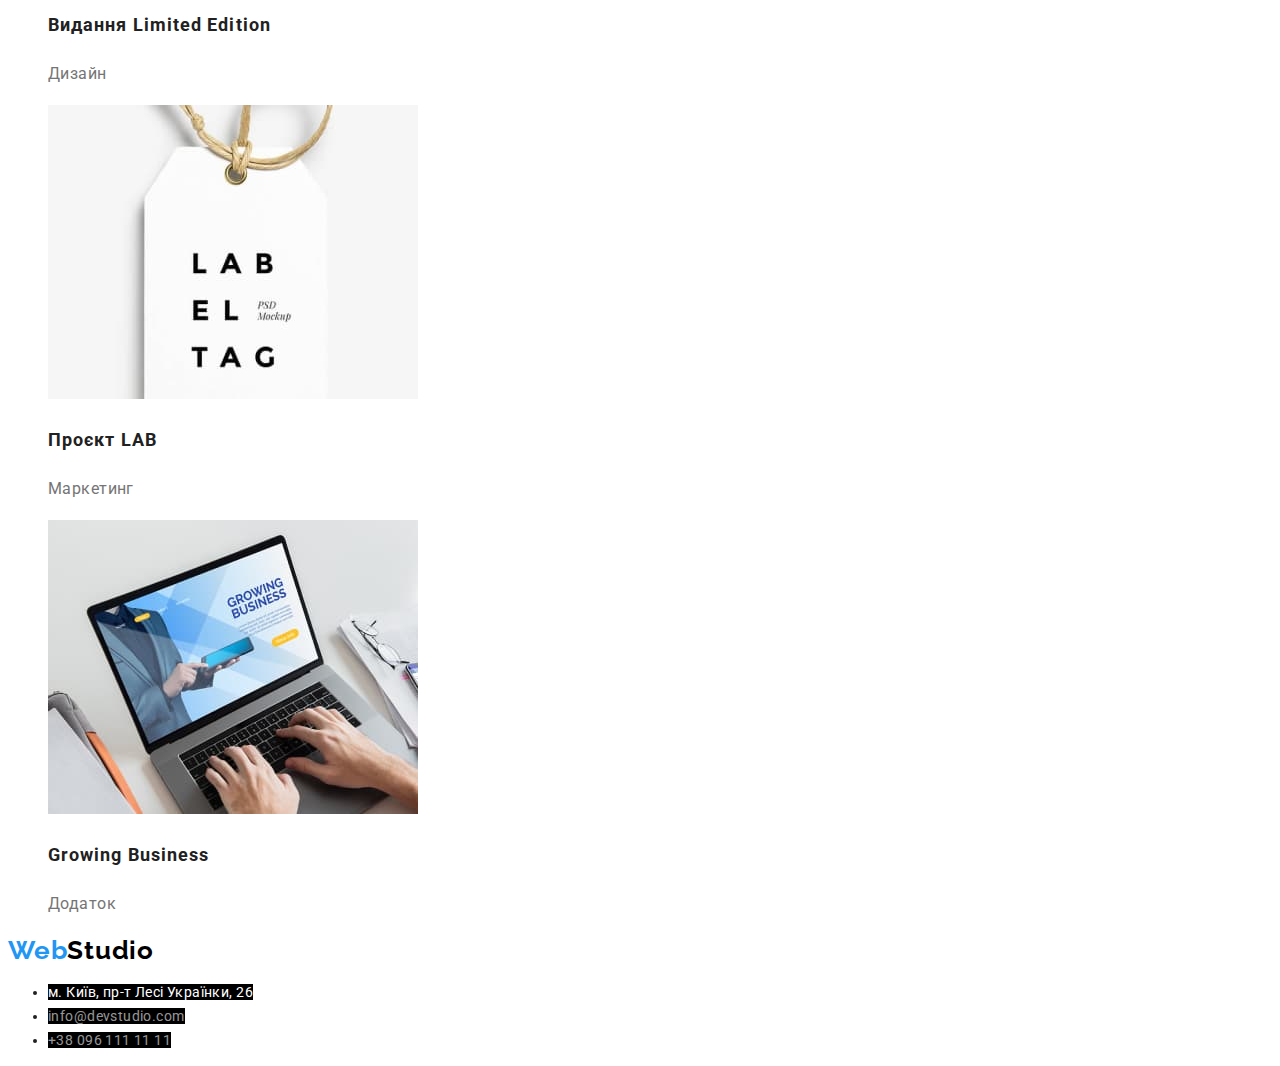
==== commit ae456b64: "ДЗ 2 Исправленная" ====
--- a/portfolio.html
+++ b/portfolio.html
@@ -5,6 +5,8 @@
     <meta http-equiv="X-UA-Compatible" content="IE=edge" />
     <meta name="viewport" content="width=device-width, initial-scale=1.0" />
     <title>portfolio</title>
+    <link rel="preconnect" href="https://fonts.googleapis.com" />
+    <link rel="preconnect" href="https://fonts.gstatic.com" crossorigin />
     <link
       href="https://fonts.googleapis.com/css2?family=Raleway:wght@700&family=Roboto:wght@400;500;700;900&display=swap"
       rel="stylesheet"
@@ -14,36 +16,37 @@
   <body class="main-content">
     <header>
       <nav>
-        <a href="./index.html" class="logo text-decoration"
+        <a href="./index.html" class="logo link-underline"
           ><span>Web</span>Studio</a
         >
         <ul class="main-nav list">
           <li>
-            <a href="./index.html" class="text-decoration">Студія</a>
+            <a href="./index.html" class="link-underline">Студія</a>
           </li>
           <li>
-            <a href="./" class="current text-decoration">Портфоліо</a>
+            <a href="./" class="current link-underline">Портфоліо</a>
           </li>
           <li>
-            <a href="" class="text-decoration">Контакти</a>
+            <a href="" class="link-underline">Контакти</a>
           </li>
         </ul>
       </nav>
+
       <ul class="contacts list">
         <li>
-          <a href="mailto:info@devstudio.com" class="text-decoration"
+          <a href="mailto:info@devstudio.com" class="link-underline"
             >info@devstudio.com</a
           >
         </li>
         <li>
-          <a href="tel:+380961111111" class="text-decoration"
+          <a href="tel:+380961111111" class="link-underline"
             >+38 096 111 11 11</a
           >
         </li>
       </ul>
     </header>
 
-    <main class="main-content">
+    <main>
       <!-- Всі послуги -->
       <section class="section portfolio">
         <!-- local navigation -->
@@ -54,12 +57,14 @@
           <li><button type="button" class="button">Дизайн</button></li>
           <li><button type="button" class="button">Маркетинг</button></li>
         </ul>
+
         <h1 class="tittle">Наші проєкти</h1>
+
         <ul class="list">
           <li>
-            <a href="" class="text-decoration"
+            <a href="" class="link-underline"
               ><img
-                src="./images/Технокряк.jpg"
+                src="./images/tehnokryak.jpg"
                 alt="фото трьох розробників команди"
                 width="370"
               />
@@ -69,9 +74,9 @@
           </li>
 
           <li>
-            <a href="" class="text-decoration"
+            <a href="" class="link-underline"
               ><img
-                src="./images/Постер-New-Orlean-vs-Golden-Star.jpg"
+                src="./images/new-orlean-poster.jpg"
                 width="370"
                 alt="баскетбол"
               />
@@ -81,9 +86,9 @@
           </li>
 
           <li>
-            <a href="" class="text-decoration"
+            <a href="" class="link-underline"
               ><img
-                src="./images/Ресторан-Seafood.jpg"
+                src="./images/seafood.jpg"
                 alt="логотип ресторану: риба"
                 width="370"
               />
@@ -93,9 +98,9 @@
           </li>
 
           <li>
-            <a href="" class="text-decoration"
+            <a href="" class="link-underline"
               ><img
-                src="./images/Проєкт-Prime.jpg"
+                src="./images/project-prime.jpg"
                 alt="навушники"
                 width="370"
               />
@@ -105,9 +110,9 @@
           </li>
 
           <li>
-            <a href="" class="text-decoration"
+            <a href="" class="link-underline"
               ><img
-                src="./images/Проєкт-Boxes.jpg"
+                src="./images/project-boxes.jpg"
                 alt="двікоробки"
                 width="370"
               />
@@ -117,21 +122,17 @@
           </li>
 
           <li>
-            <a href="" class="text-decoration"
-              ><img
-                src="./images/Inspiration-has-no-Borders.jpg"
-                alt="монітор"
-                width="370"
-              />
+            <a href="" class="link-underline"
+              ><img src="./images/inspiration.jpg" alt="монітор" width="370" />
               <h2 class="portfolio-tittle">Inspiration has no Borders</h2>
               <p class="text">Веб-сайт</p>
             </a>
           </li>
 
           <li>
-            <a href="" class="text-decoration"
+            <a href="" class="link-underline"
               ><img
-                src="./images/Видання-Limited-Edition.jpg"
+                src="./images/limited-edition.jpg"
                 alt="книга"
                 width="370"
               />
@@ -141,17 +142,17 @@
           </li>
 
           <li>
-            <a href="" class="text-decoration"
-              ><img src="./images/Проєкт-LAB.jpg" alt="бірка" width="370" />
+            <a href="" class="link-underline"
+              ><img src="./images/project-lab.jpg" alt="бірка" width="370" />
               <h2 class="portfolio-tittle">Проєкт LAB</h2>
               <p class="text">Маркетинг</p>
             </a>
           </li>
 
           <li>
-            <a href="" class="text-decoration"
+            <a href="" class="link-underline"
               ><img
-                src="./images/Growing-Business.jpg"
+                src="./images/growing-buisness.jpg"
                 alt="ноутбук"
                 width="370"
               />
@@ -164,28 +165,34 @@
     </main>
 
     <footer>
-      <a href="./index.html" class="logo text-decoration"
+      <a href="./index.html" class="logo link-underline"
         ><span>Web</span>Studio</a
       >
-      <address class="adress">
-        <a
-          href="https://www.google.com.ua/maps/place/%D0%B1%D1%83%D0%BB.+%D0%9B%D0%B5%D1%81%D0%B8+%D0%A3%D0%BA%D1%80%D0%B0%D0%B8%D0%BD%D0%BA%D0%B8,+26,+%D0%9A%D0%B8%D0%B5%D0%B2,+02000/"
-          target="_blank"
-          rel="noreferrer noopener"
-          class="adress-fact text-decoration"
-        >
-          м. Київ, пр-т Лесі Українки, 26
-        </a>
-        <br />
-        <a
-          href="mailto:info@devstudio.com"
-          class="adress-contact text-decoration"
-          >info@devstudio.com</a
-        >
-        <br />
-        <a href="tel:+380961111111" class="adress-contact text-decoration"
-          >+38 096 111 11 11</a
-        >
+      <address>
+        <ul class="adress">
+          <li>
+            <a
+              href="https://www.google.com.ua/maps/place/%D0%B1%D1%83%D0%BB.+%D0%9B%D0%B5%D1%81%D0%B8+%D0%A3%D0%BA%D1%80%D0%B0%D0%B8%D0%BD%D0%BA%D0%B8,+26,+%D0%9A%D0%B8%D0%B5%D0%B2,+02000/"
+              target="_blank"
+              rel="noreferrer noopener"
+              class="adress-fact link-underline"
+            >
+              м. Київ, пр-т Лесі Українки, 26
+            </a>
+          </li>
+          <li>
+            <a
+              href="mailto:info@devstudio.com"
+              class="adress-contact link-underline"
+              >info@devstudio.com</a
+            >
+          </li>
+          <li>
+            <a href="tel:+380961111111" class="adress-contact link-underline"
+              >+38 096 111 11 11</a
+            >
+          </li>
+        </ul>
       </address>
     </footer>
   </body>
--- a/CSS/styles.css
+++ b/CSS/styles.css
@@ -16,8 +16,8 @@
 /* main content */
 .main-content {
   color: var(--main-text-color);
-
-  font-family: "Roboto, -apple-system, BlinkMacSystemFont, avenir next, avenir, segoe ui, helvetica neue, helvetica, Cantarell, Ubuntu, roboto, noto, arial, sans-serif;";
+  font-weight: 400;
+  font-family: Roboto, sans-serif;
   font-size: 14px;
   line-height: 1.71;
   letter-spacing: 0.03em;
@@ -27,7 +27,7 @@
   list-style-type: none;
 }
 
-.text-decoration {
+.link-underline {
   text-decoration: none;
 }
 
@@ -48,7 +48,6 @@
 /*глвная навигация сайта */
 .main-nav,
 .contacts {
-  font-family: "Roboto";
   line-height: 1.14;
   letter-spacing: 0.02em;
 }
@@ -76,11 +75,13 @@
 .adress-fact {
   color: var(--white-color);
   background: #000000;
+  font-style: normal;
 }
 
 .adress-contact {
   color: rgba(255, 255, 255, 0.6);
   background-color: #000000;
+  font-style: normal;
 }
 
 .adress-fact:hover,
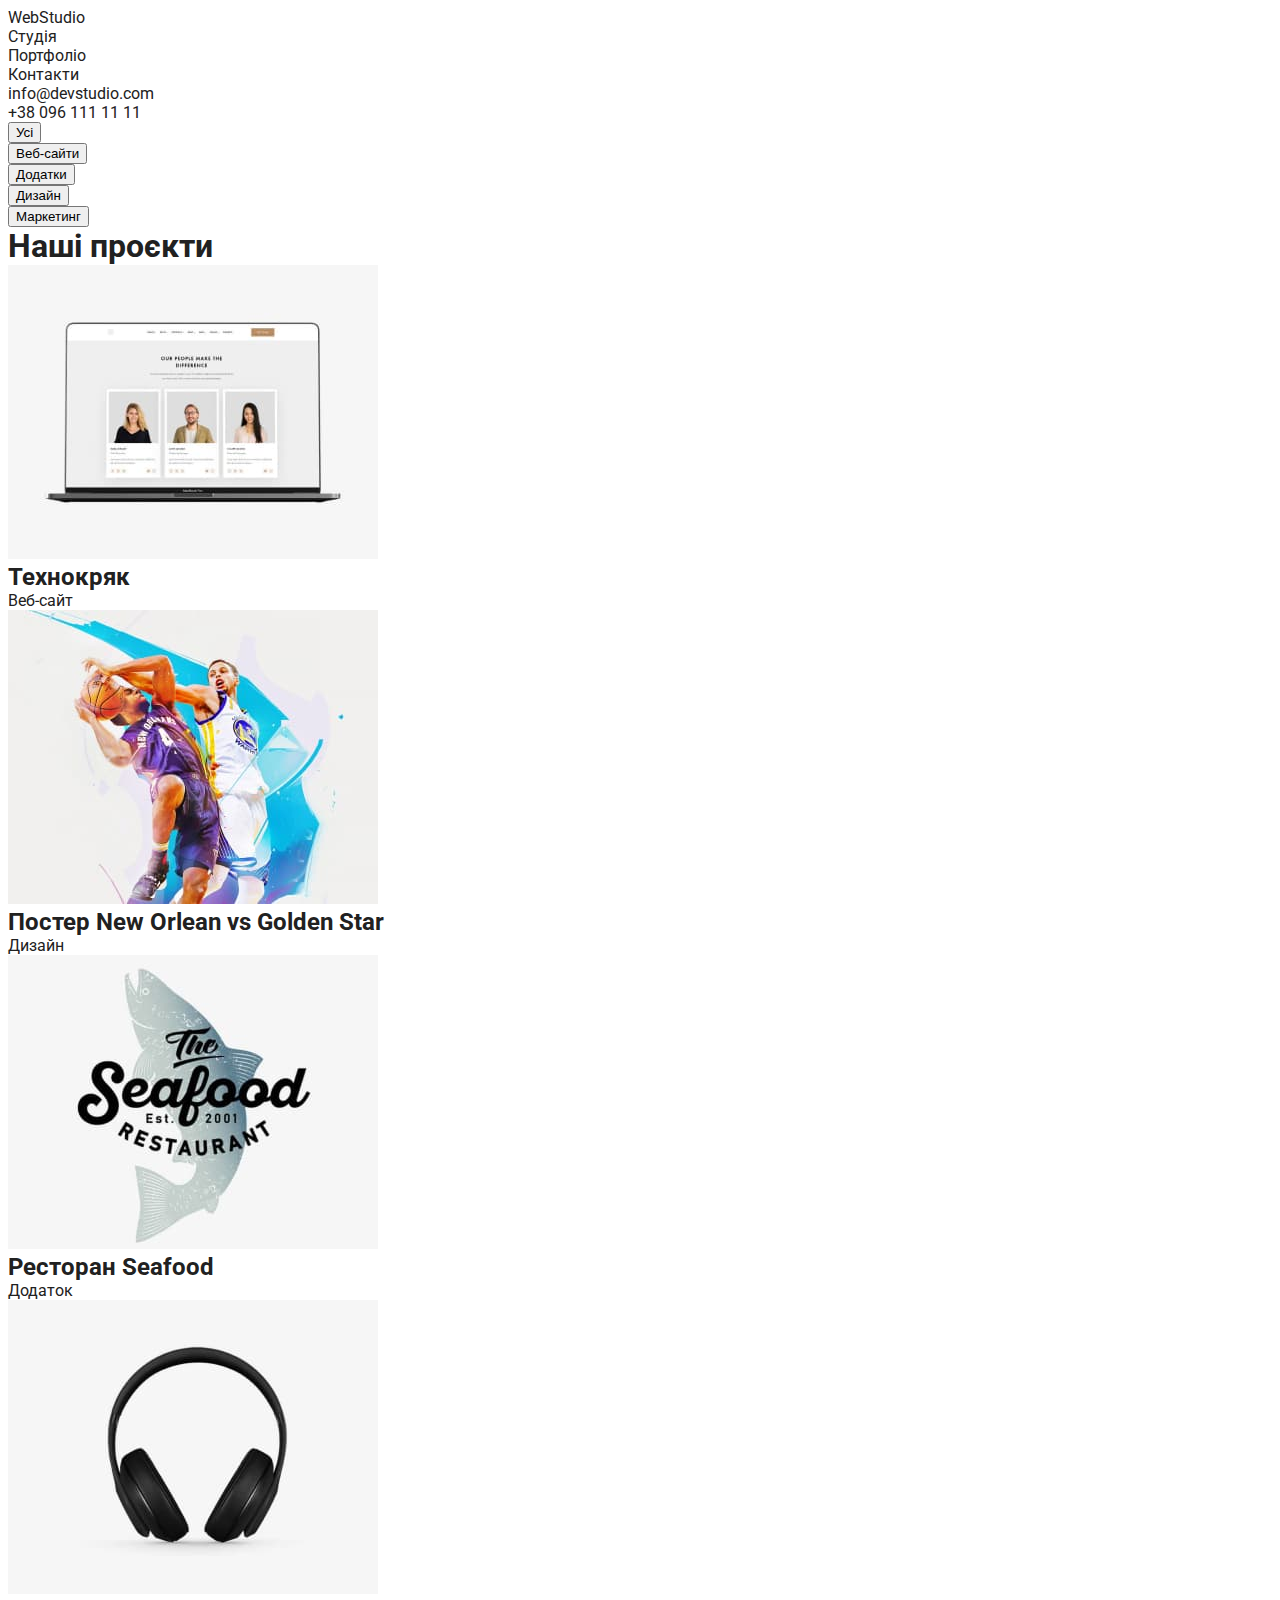
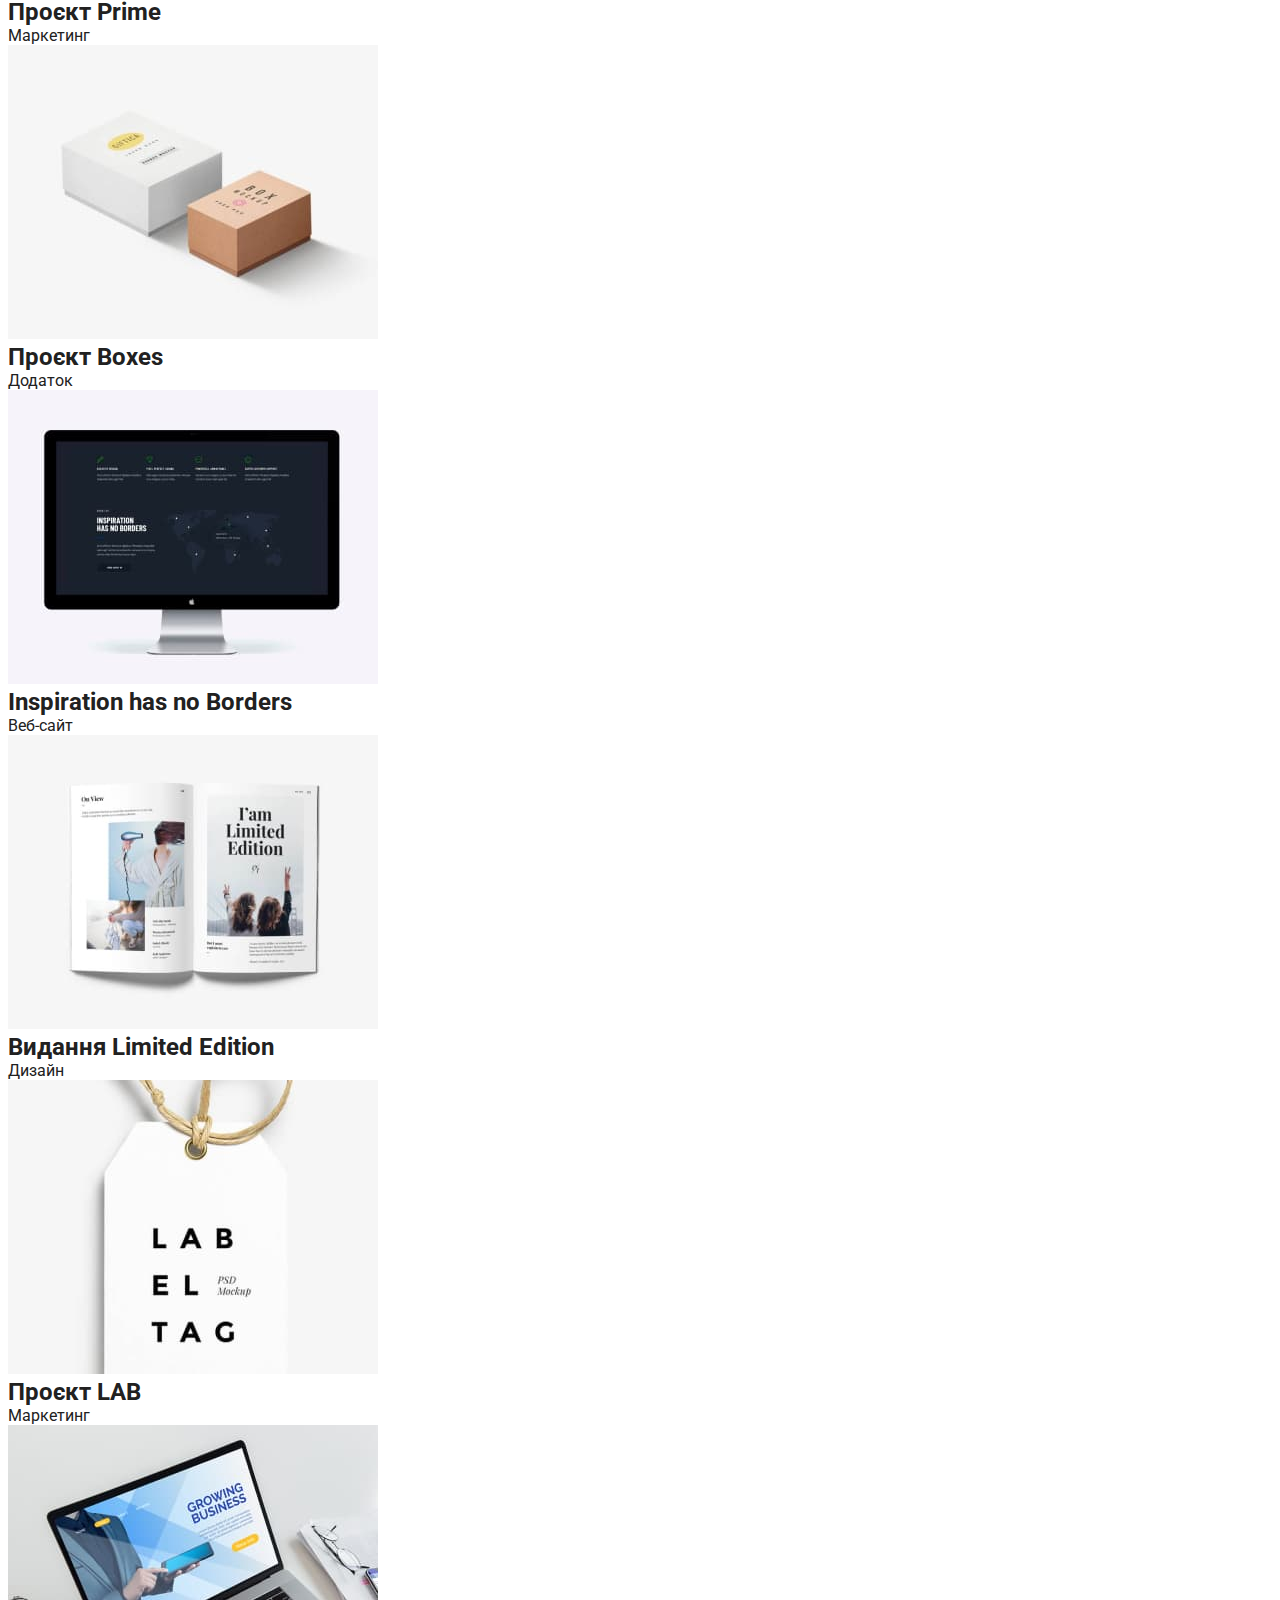
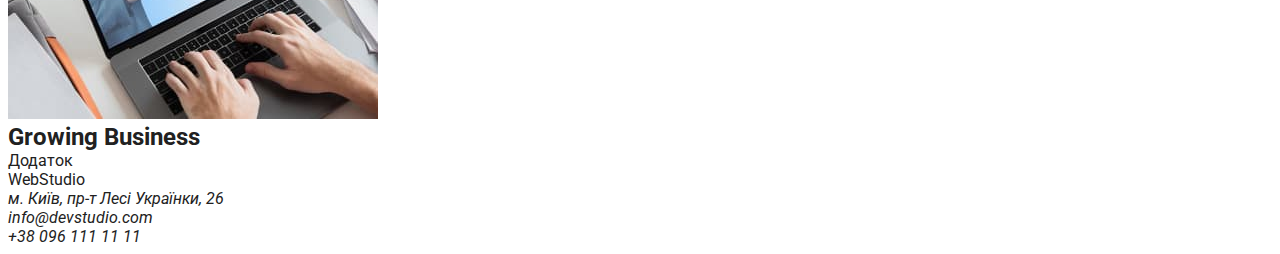
==== commit 392a3ea4: "СБРОС СТИЛЕЙ ПЕРЕД НОВЫМИ ИМЕНАМИ КЛАССОВ" ====
--- a/portfolio.html
+++ b/portfolio.html
@@ -13,44 +13,41 @@
     />
     <link rel="stylesheet" href="./CSS/styles.css" />
   </head>
-  <body class="main-content">
+
+  <body>
     <header>
       <nav>
-        <a href="./index.html" class="logo link-underline"
-          ><span>Web</span>Studio</a
-        >
-        <ul class="main-nav list">
+        <a href="./index.html"><span>Web</span>Studio</a>
+        <ul>
           <li>
-            <a href="./index.html" class="link-underline">Студія</a>
+            <a href="./index.html">Студія</a>
           </li>
+
           <li>
-            <a href="./" class="current link-underline">Портфоліо</a>
+            <a href="./portfolio.html">Портфоліо</a>
           </li>
+
           <li>
-            <a href="" class="link-underline">Контакти</a>
+            <a href="">Контакти</a>
           </li>
         </ul>
       </nav>
 
-      <ul class="contacts list">
+      <ul>
         <li>
-          <a href="mailto:info@devstudio.com" class="link-underline"
-            >info@devstudio.com</a
-          >
+          <a href="mailto:info@devstudio.com">info@devstudio.com</a>
         </li>
         <li>
-          <a href="tel:+380961111111" class="link-underline"
-            >+38 096 111 11 11</a
-          >
+          <a href="tel:+380961111111">+38 096 111 11 11</a>
         </li>
       </ul>
     </header>
 
     <main>
       <!-- Всі послуги -->
-      <section class="section portfolio">
+      <section>
         <!-- local navigation -->
-        <ul class="nav-local list">
+        <ul>
           <li><button type="button" class="button">Усі</button></li>
           <li><button type="button" class="button">Веб-сайти</button></li>
           <li><button type="button" class="button">Додатки</button></li>
@@ -58,106 +55,106 @@
           <li><button type="button" class="button">Маркетинг</button></li>
         </ul>
 
-        <h1 class="tittle">Наші проєкти</h1>
+        <h1>Наші проєкти</h1>
 
-        <ul class="list">
+        <ul>
           <li>
-            <a href="" class="link-underline"
+            <a href=""
               ><img
                 src="./images/tehnokryak.jpg"
                 alt="фото трьох розробників команди"
                 width="370"
               />
-              <h2 class="portfolio-tittle">Технокряк</h2>
-              <p class="text">Веб-сайт</p>
+              <h2>Технокряк</h2>
+              <p>Веб-сайт</p>
             </a>
           </li>
 
           <li>
-            <a href="" class="link-underline"
+            <a href=""
               ><img
                 src="./images/new-orlean-poster.jpg"
                 width="370"
                 alt="баскетбол"
               />
-              <h2 class="portfolio-tittle">Постер New Orlean vs Golden Star</h2>
-              <p class="text">Дизайн</p>
+              <h2>Постер New Orlean vs Golden Star</h2>
+              <p>Дизайн</p>
             </a>
           </li>
 
           <li>
-            <a href="" class="link-underline"
+            <a href=""
               ><img
                 src="./images/seafood.jpg"
                 alt="логотип ресторану: риба"
                 width="370"
               />
-              <h2 class="portfolio-tittle">Ресторан Seafood</h2>
-              <p class="text">Додаток</p>
+              <h2>Ресторан Seafood</h2>
+              <p>Додаток</p>
             </a>
           </li>
 
           <li>
-            <a href="" class="link-underline"
+            <a href=""
               ><img
                 src="./images/project-prime.jpg"
                 alt="навушники"
                 width="370"
               />
-              <h2 class="portfolio-tittle">Проєкт Prime</h2>
-              <p class="text">Маркетинг</p>
+              <h2>Проєкт Prime</h2>
+              <p>Маркетинг</p>
             </a>
           </li>
 
           <li>
-            <a href="" class="link-underline"
+            <a href=""
               ><img
                 src="./images/project-boxes.jpg"
                 alt="двікоробки"
                 width="370"
               />
-              <h2 class="portfolio-tittle">Проєкт Boxes</h2>
-              <p class="text">Додаток</p>
+              <h2>Проєкт Boxes</h2>
+              <p>Додаток</p>
             </a>
           </li>
 
           <li>
-            <a href="" class="link-underline"
+            <a href=""
               ><img src="./images/inspiration.jpg" alt="монітор" width="370" />
-              <h2 class="portfolio-tittle">Inspiration has no Borders</h2>
-              <p class="text">Веб-сайт</p>
+              <h2>Inspiration has no Borders</h2>
+              <p>Веб-сайт</p>
             </a>
           </li>
 
           <li>
-            <a href="" class="link-underline"
+            <a href=""
               ><img
                 src="./images/limited-edition.jpg"
                 alt="книга"
                 width="370"
               />
-              <h2 class="portfolio-tittle">Видання Limited Edition</h2>
-              <p class="text">Дизайн</p>
+              <h2>Видання Limited Edition</h2>
+              <p>Дизайн</p>
             </a>
           </li>
 
           <li>
-            <a href="" class="link-underline"
+            <a href=""
               ><img src="./images/project-lab.jpg" alt="бірка" width="370" />
-              <h2 class="portfolio-tittle">Проєкт LAB</h2>
-              <p class="text">Маркетинг</p>
+              <h2>Проєкт LAB</h2>
+              <p>Маркетинг</p>
             </a>
           </li>
 
           <li>
-            <a href="" class="link-underline"
+            <a href=""
               ><img
                 src="./images/growing-buisness.jpg"
                 alt="ноутбук"
                 width="370"
               />
-              <h2 class="portfolio-tittle">Growing Business</h2>
-              <p class="text">Додаток</p>
+              <h2>Growing Business</h2>
+              <p>Додаток</p>
             </a>
           </li>
         </ul>
@@ -165,32 +162,23 @@
     </main>
 
     <footer>
-      <a href="./index.html" class="logo link-underline"
-        ><span>Web</span>Studio</a
-      >
+      <a href="./index.html"><span>Web</span>Studio</a>
       <address>
-        <ul class="adress">
+        <ul>
           <li>
             <a
               href="https://www.google.com.ua/maps/place/%D0%B1%D1%83%D0%BB.+%D0%9B%D0%B5%D1%81%D0%B8+%D0%A3%D0%BA%D1%80%D0%B0%D0%B8%D0%BD%D0%BA%D0%B8,+26,+%D0%9A%D0%B8%D0%B5%D0%B2,+02000/"
               target="_blank"
               rel="noreferrer noopener"
-              class="adress-fact link-underline"
             >
               м. Київ, пр-т Лесі Українки, 26
             </a>
           </li>
           <li>
-            <a
-              href="mailto:info@devstudio.com"
-              class="adress-contact link-underline"
-              >info@devstudio.com</a
-            >
+            <a href="mailto:info@devstudio.com">info@devstudio.com</a>
           </li>
           <li>
-            <a href="tel:+380961111111" class="adress-contact link-underline"
-              >+38 096 111 11 11</a
-            >
+            <a href="tel:+380961111111">+38 096 111 11 11</a>
           </li>
         </ul>
       </address>
--- a/CSS/styles.css
+++ b/CSS/styles.css
@@ -1,8 +1,3 @@
-/* primary text color #212121 */
-/* secondary text color #757575*/
-/* accent color  #2196F3 */
-/* bg-main #F5F5F5 */
-
 :root {
   --main-text-color: #212121;
   --secondary-text-color: #757575;
@@ -11,155 +6,35 @@
   --main-bg: #f5f5f5;
 }
 
-/* Общие стили */
+/* СБРОС */
 
-/* main content */
-.main-content {
-  color: var(--main-text-color);
-  font-weight: 400;
-  font-family: Roboto, sans-serif;
-  font-size: 14px;
-  line-height: 1.71;
-  letter-spacing: 0.03em;
+ul {
+  list-style: none;
+  padding: 0;
+  margin: 0;
 }
 
-.list {
-  list-style-type: none;
+a {
+  text-decoration: none;
+  color: inherit;
 }
 
-.link-underline {
-  text-decoration: none;
+h1,
+h2,
+h3,
+h4,
+p {
+  margin: 0;
 }
 
-/* логотип */
-.logo {
-  color: #000000;
-  font-family: "Raleway";
-  font-weight: 700;
-  font-size: 26px;
-  line-height: 1.19;
-  letter-spacing: 0.03em;
+.hidden-title {
+  display: none;
 }
 
-.logo > span {
-  color: var(--accent-color);
-}
+/* BODY */
 
-/*глвная навигация сайта */
-.main-nav,
-.contacts {
-  line-height: 1.14;
-  letter-spacing: 0.02em;
-}
-
-.main-nav .current {
-  color: var(--accent-color);
-}
-
-.main-nav a:hover,
-.main-nav a:focus {
-  color: var(--accent-color);
-}
-
-/* контакты */
-.contacts a {
-  color: var(--secondary-text-color);
-}
-
-.contacts a:hover,
-.contacts a:focus {
-  color: var(--accent-color);
-}
-
-/* футер, бэкграунд задан временно для визуального удобства*/
-.adress-fact {
-  color: var(--white-color);
-  background: #000000;
+body {
+  color: var(--main-text-color);
+  font-family: Roboto, sans-serif;
   font-style: normal;
 }
-
-.adress-contact {
-  color: rgba(255, 255, 255, 0.6);
-  background-color: #000000;
-  font-style: normal;
-}
-
-.adress-fact:hover,
-.adress-fact:focus,
-.adress-contact:hover,
-.adress-contact:focus {
-  color: var(--accent-color);
-}
-
-/* кнопка */
-.button {
-  cursor: pointer;
-}
-
-.button:hover,
-.button:focus {
-  color: var(--white-color);
-  background-color: var(--accent-color);
-}
-
-/* cстили index.html */
-
-/* Заголовок страницы */
-.tittle {
-  color: var(--white-color);
-  background-color: #000000;
-  font-weight: 900;
-  font-size: 44px;
-  line-height: 1.36;
-  text-align: center;
-  letter-spacing: 0.06em;
-  text-transform: uppercase;
-}
-
-/* Заголовки секций */
-.section-tittle {
-  font-size: 36px;
-  line-height: 1.17;
-  text-align: center;
-}
-
-/* заголовки элементов списка values */
-.values-tittle {
-  line-height: 1.14;
-  letter-spacing: 0.03em;
-  text-transform: uppercase;
-}
-
-/* Имена членов команды */
-.team-member {
-  font-weight: 500;
-  font-size: 16px;
-  line-height: 1.19;
-}
-
-/* абзац */
-.text {
-  color: var(--secondary-text-color);
-}
-
-/* профессии членов команды */
-.team .text {
-  font-size: 16px;
-  line-height: 1.19;
-}
-
-/* стили portfolio.html */
-
-/* заголовки работ */
-.portfolio-tittle {
-  font-size: 18px;
-  line-height: 2;
-  letter-spacing: 0.06em;
-  color: var(--main-text-color);
-}
-
-/* описание работ */
-.portfolio .text {
-  font-size: 16px;
-  line-height: 1.88;
-}
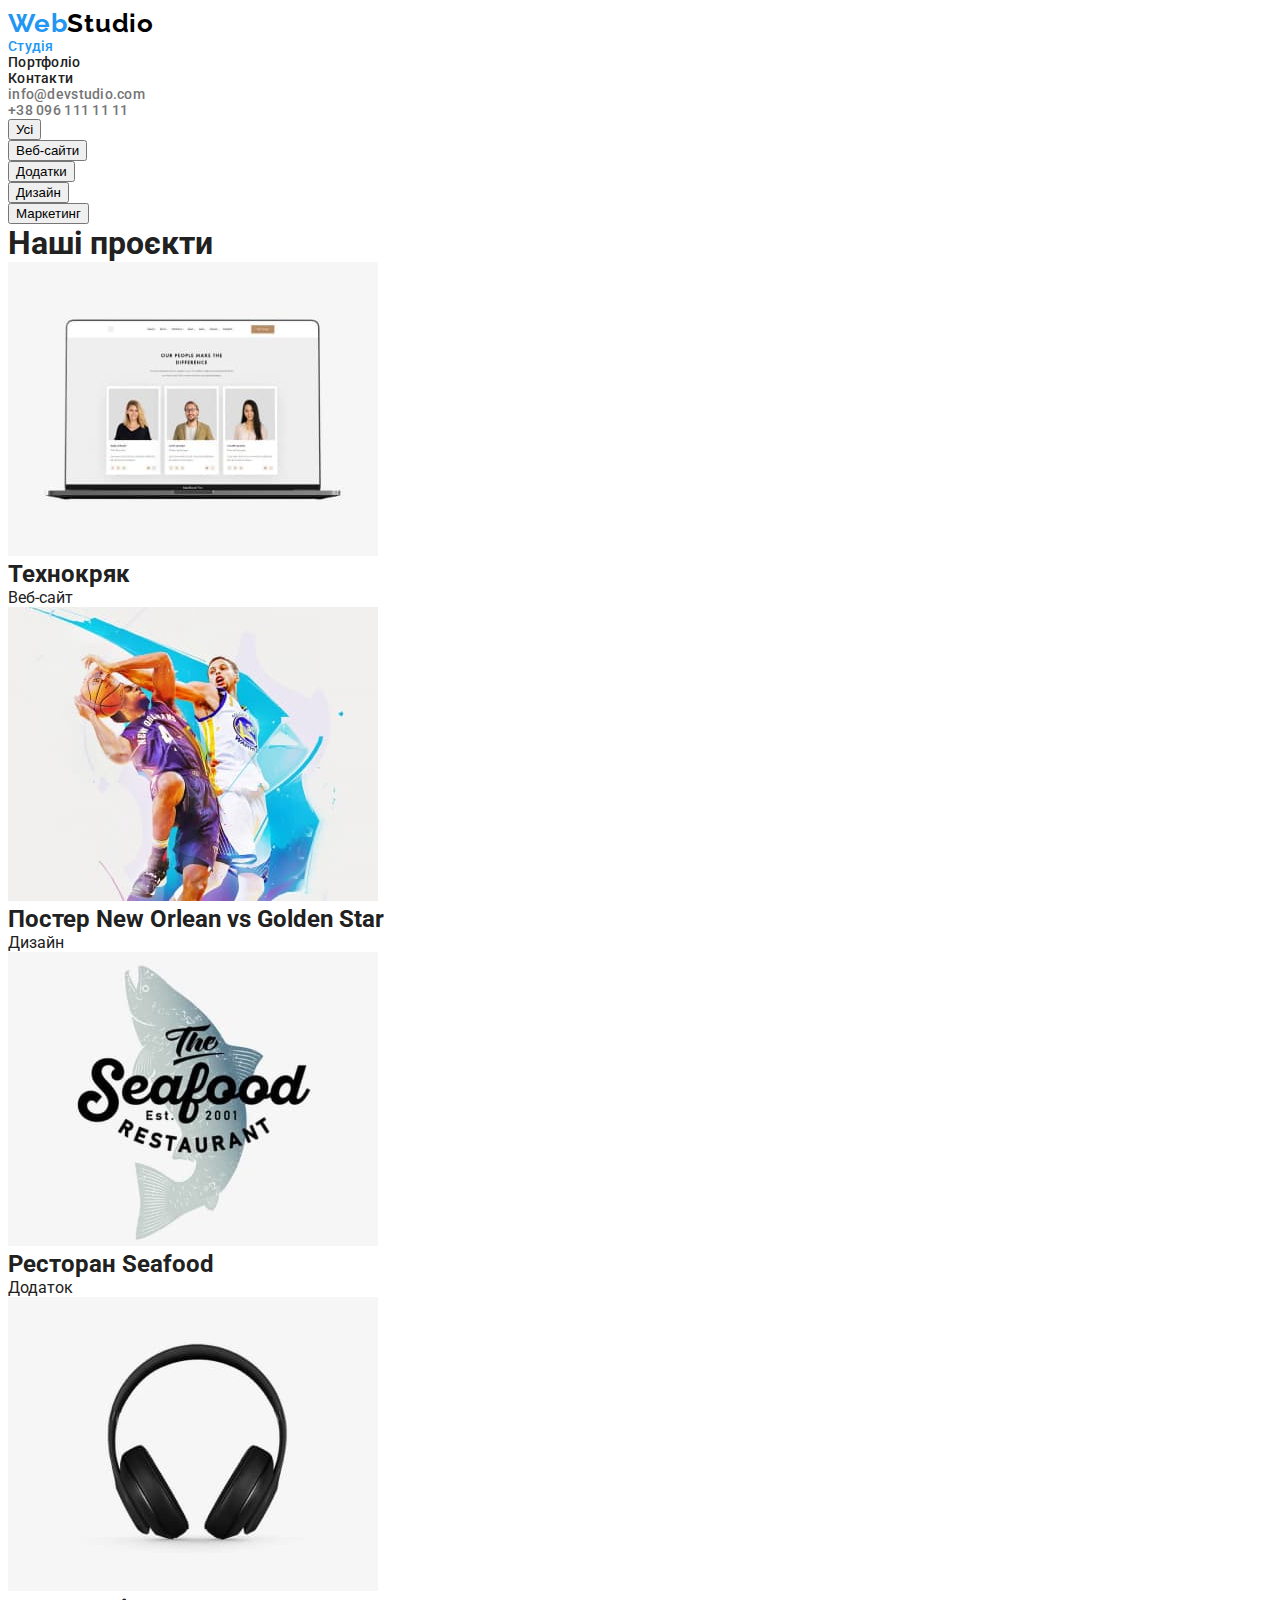
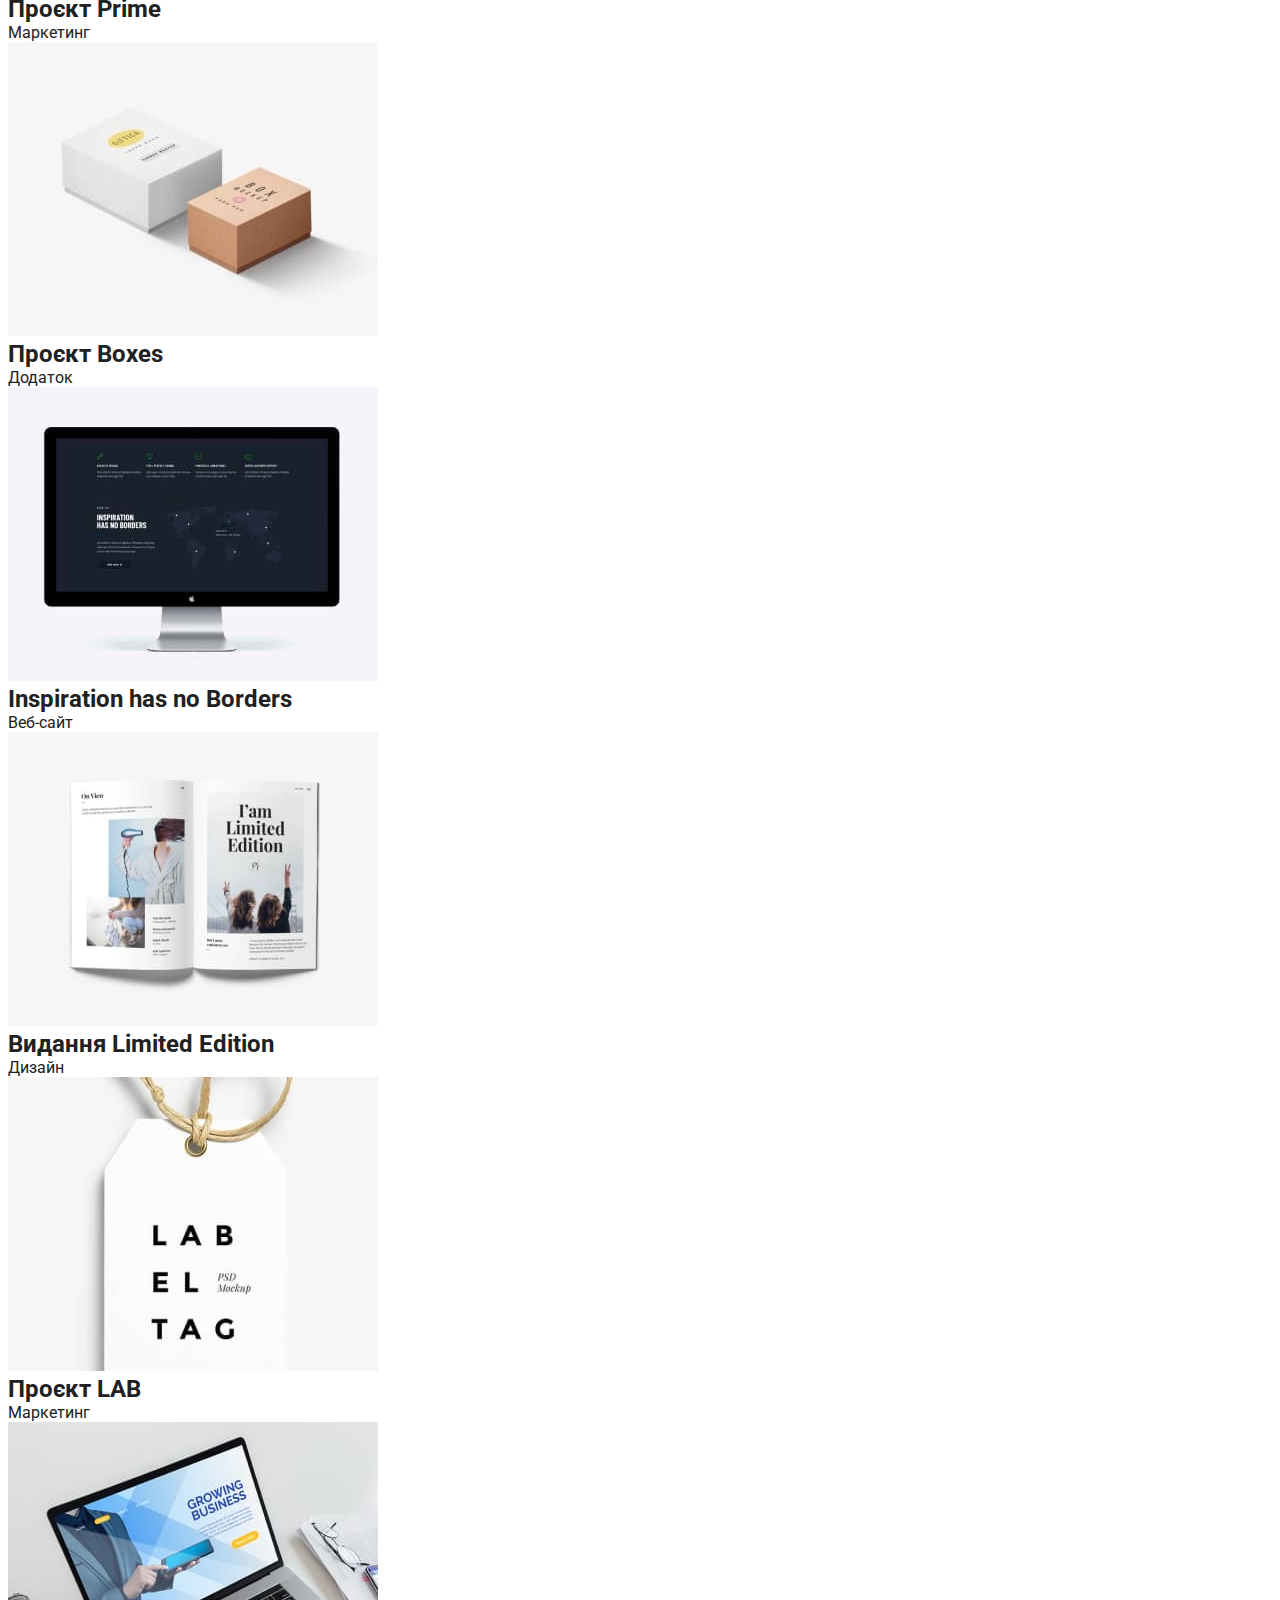
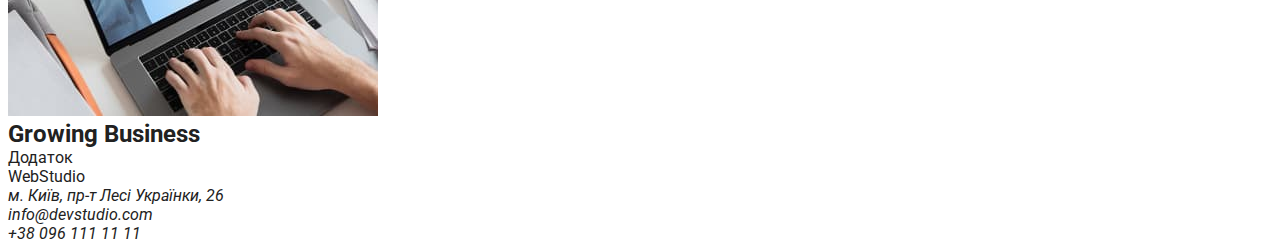
==== commit 5e42564d: "Стилизация хедера" ====
--- a/portfolio.html
+++ b/portfolio.html
@@ -16,28 +16,29 @@
 
   <body>
     <header>
-      <nav>
-        <a href="./index.html"><span>Web</span>Studio</a>
+      <nav class="main-nav">
+        <a href="./index.html" class="logo"
+          ><span class="logo-web">Web</span
+          ><span class="logo-studio">Studio</span></a
+        >
         <ul>
-          <li>
-            <a href="./index.html">Студія</a>
+          <li class="main-nav-item">
+            <a href="./index.html" class="main-nav-current">Студія</a>
           </li>
-
-          <li>
+          <li class="main-nav-item">
             <a href="./portfolio.html">Портфоліо</a>
           </li>
-
-          <li>
+          <li class="main-nav-item">
             <a href="">Контакти</a>
           </li>
         </ul>
       </nav>
 
-      <ul>
-        <li>
+      <ul class="adress">
+        <li class="adress-item">
           <a href="mailto:info@devstudio.com">info@devstudio.com</a>
         </li>
-        <li>
+        <li class="adress-item">
           <a href="tel:+380961111111">+38 096 111 11 11</a>
         </li>
       </ul>
--- a/CSS/styles.css
+++ b/CSS/styles.css
@@ -38,3 +38,53 @@
   font-family: Roboto, sans-serif;
   font-style: normal;
 }
+
+/* ЛОГОТИП */
+
+.logo {
+  font-family: "Raleway";
+  font-style: normal;
+  font-weight: 700;
+  font-size: 26px;
+  line-height: 1.19;
+  letter-spacing: 0.03em;
+}
+
+.logo-web {
+  color: var(--accent-color);
+}
+
+.logo-studio {
+  color: #000000;
+}
+
+/* ГЛАВНАЯ НАВИГАЦИЯ */
+
+.main-nav {
+  font-weight: 500;
+  font-size: 14px;
+  line-height: 1.14;
+  letter-spacing: 0.02em;
+  color: #212121;
+}
+
+.main-nav-current,
+.main-nav-item:hover,
+.main-nav-item:focus {
+  color: var(--accent-color);
+}
+
+/* АДРЕСС */
+
+.adress {
+  color: var(--secondary-text-color);
+  font-weight: 500;
+  font-size: 14px;
+  line-height: 1.14;
+  letter-spacing: 0.02em;
+}
+
+.adress-item:hover,
+.adress-item:focus {
+  color: var(--accent-color);
+}
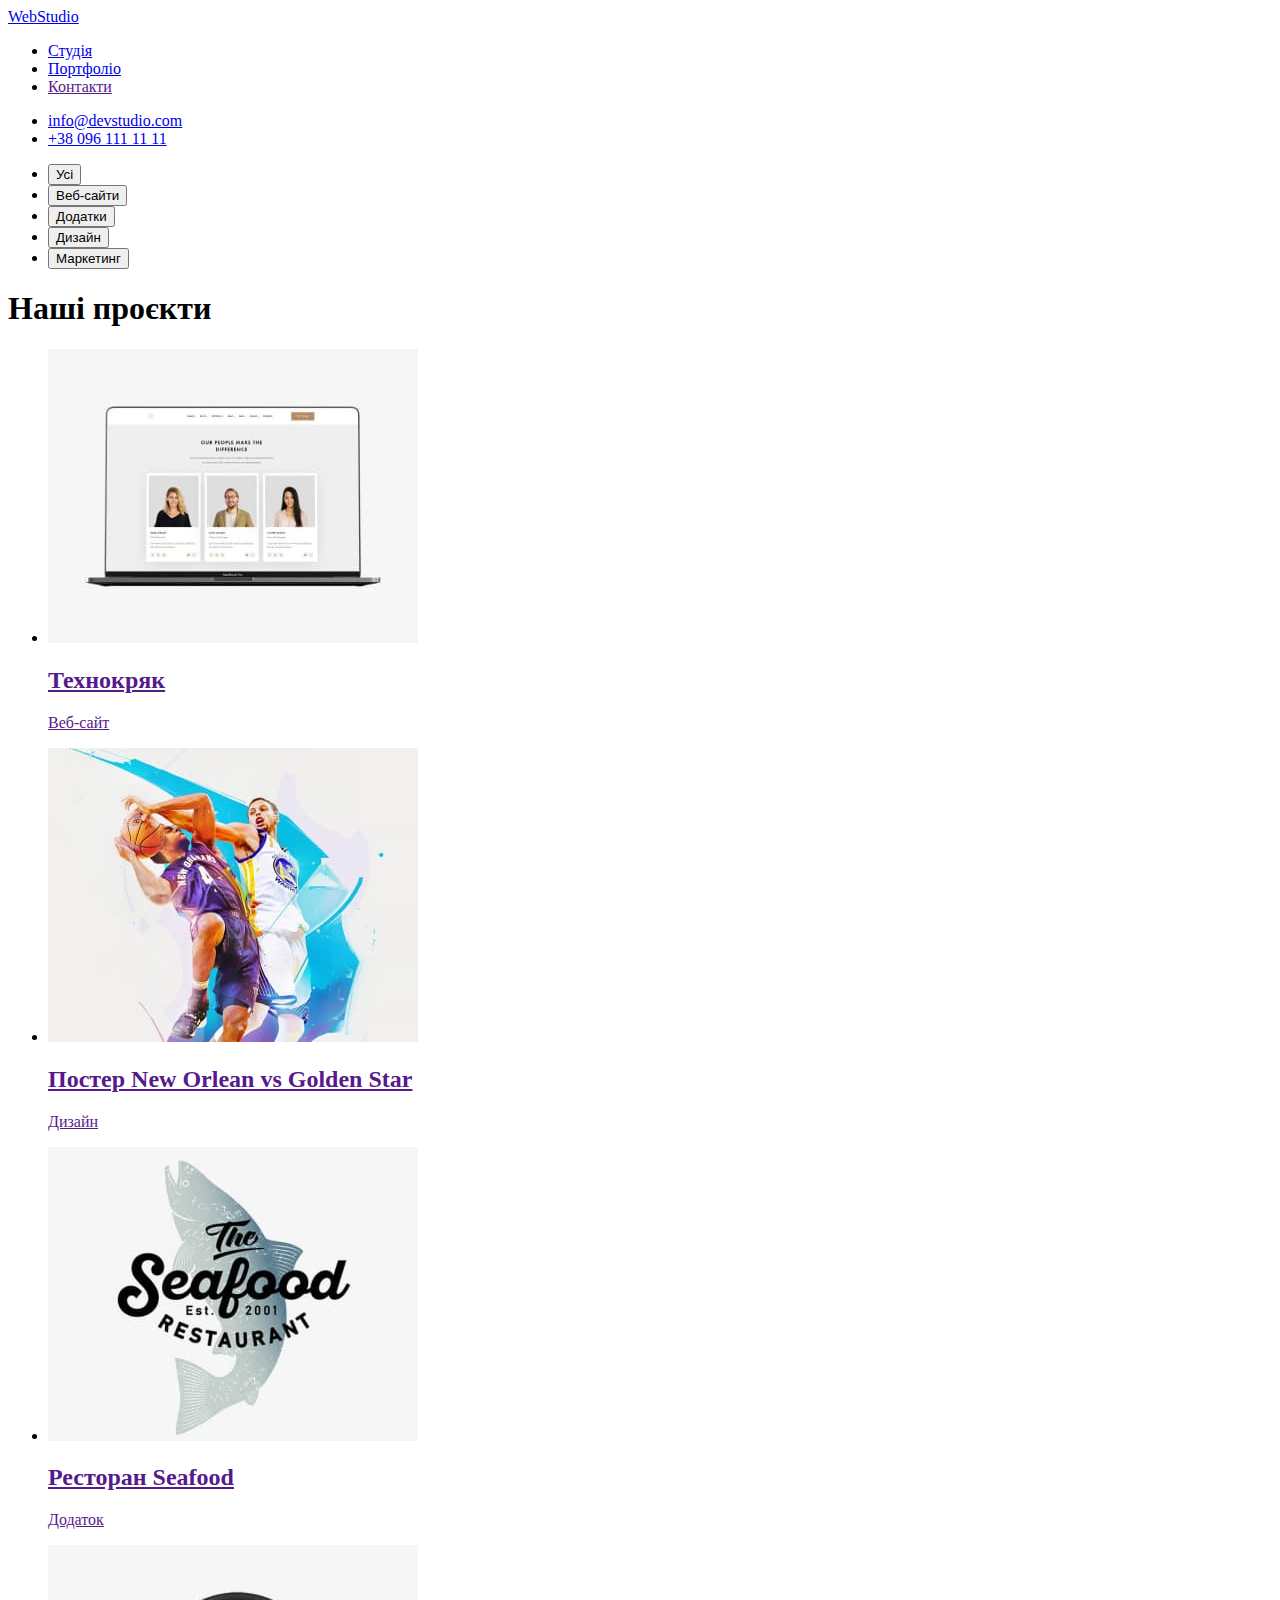
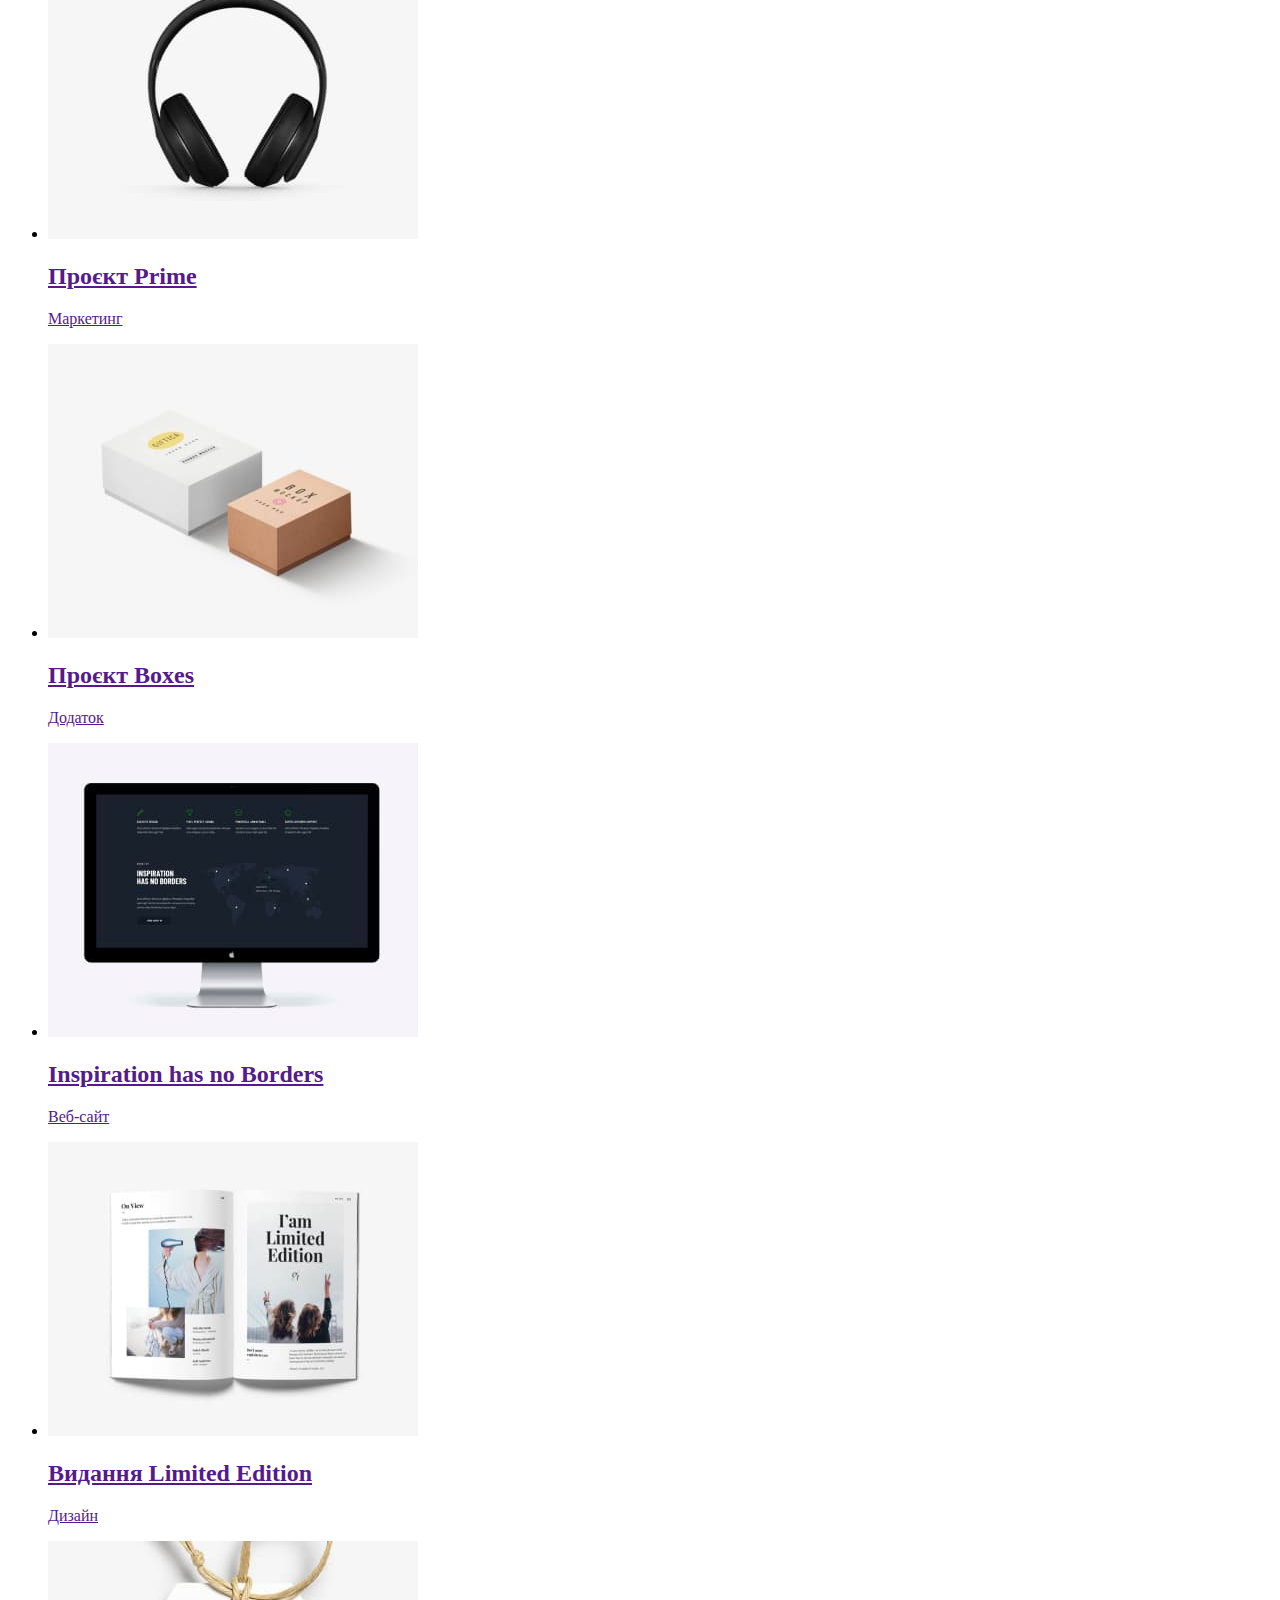
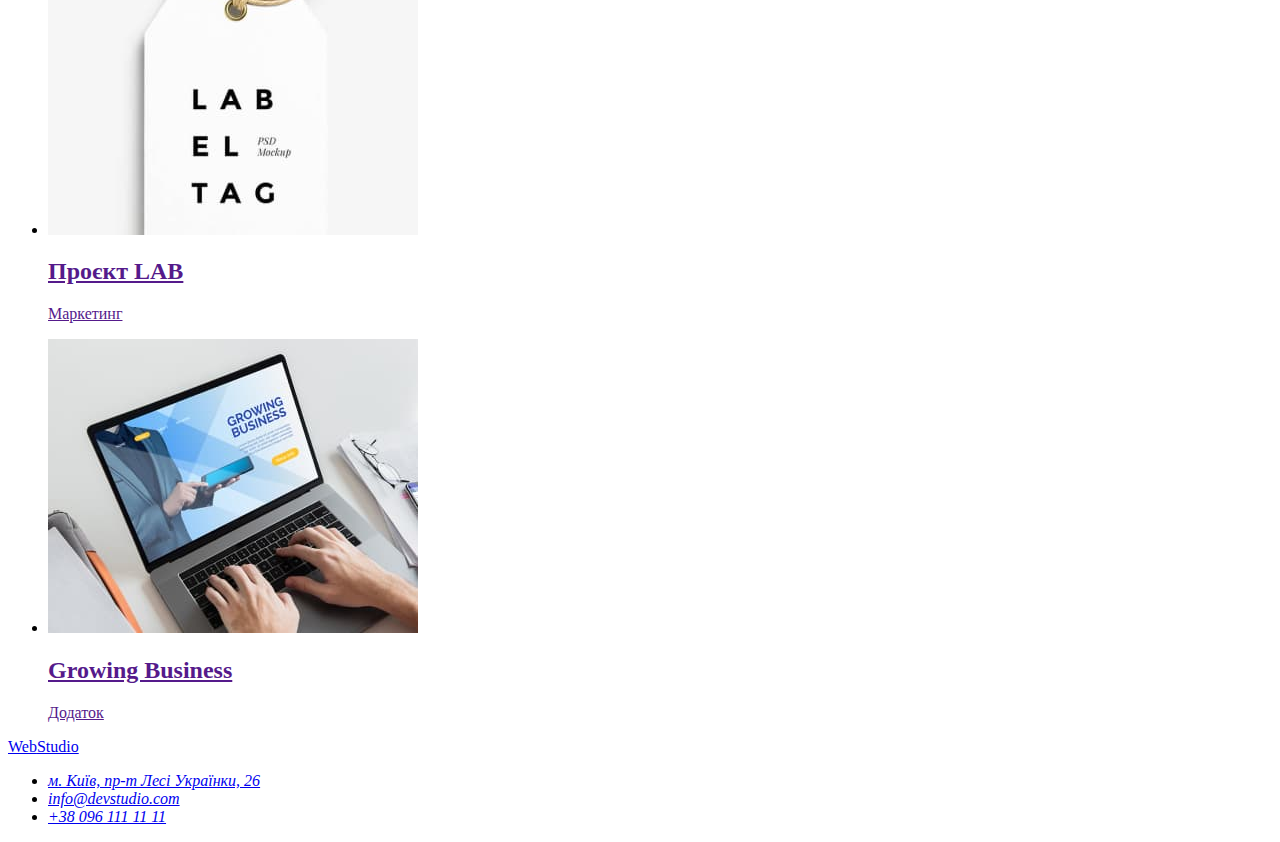
==== commit 9bed89d2: "ДЗ 2 с корректными классами" ====
--- a/portfolio.html
+++ b/portfolio.html
@@ -11,7 +11,7 @@
       href="https://fonts.googleapis.com/css2?family=Raleway:wght@700&family=Roboto:wght@400;500;700;900&display=swap"
       rel="stylesheet"
     />
-    <link rel="stylesheet" href="./CSS/styles.css" />
+    <link rel="stylesheet" href="./css/styles.css" />
   </head>
 
   <body>
@@ -23,40 +23,44 @@
         >
         <ul>
           <li class="main-nav-item">
-            <a href="./index.html" class="main-nav-current">Студія</a>
+            <a href="./index.html" class="main-nav-link">Студія</a>
           </li>
           <li class="main-nav-item">
-            <a href="./portfolio.html">Портфоліо</a>
+            <a href="./portfolio.html" class="main-nav-link main-nav-current"
+              >Портфоліо</a
+            >
           </li>
           <li class="main-nav-item">
-            <a href="">Контакти</a>
+            <a href="" class="main-nav-link">Контакти</a>
           </li>
         </ul>
       </nav>
 
       <ul class="adress">
-        <li class="adress-item">
-          <a href="mailto:info@devstudio.com">info@devstudio.com</a>
+        <li>
+          <a href="mailto:info@devstudio.com" class="adress-link"
+            >info@devstudio.com</a
+          >
         </li>
-        <li class="adress-item">
-          <a href="tel:+380961111111">+38 096 111 11 11</a>
+        <li>
+          <a href="tel:+380961111111" class="adress-link">+38 096 111 11 11</a>
         </li>
       </ul>
     </header>
 
     <main>
-      <!-- Всі послуги -->
+      <!-- PROJECTS -->
       <section>
-        <!-- local navigation -->
+        <!-- LOCAL NAVIGATION -->
         <ul>
-          <li><button type="button" class="button">Усі</button></li>
-          <li><button type="button" class="button">Веб-сайти</button></li>
-          <li><button type="button" class="button">Додатки</button></li>
-          <li><button type="button" class="button">Дизайн</button></li>
-          <li><button type="button" class="button">Маркетинг</button></li>
+          <li><button type="button" class="btn">Усі</button></li>
+          <li><button type="button" class="btn">Веб-сайти</button></li>
+          <li><button type="button" class="btn">Додатки</button></li>
+          <li><button type="button" class="btn">Дизайн</button></li>
+          <li><button type="button" class="btn">Маркетинг</button></li>
         </ul>
 
-        <h1>Наші проєкти</h1>
+        <h1 class="hidden-title">Наші проєкти</h1>
 
         <ul>
           <li>
@@ -66,8 +70,8 @@
                 alt="фото трьох розробників команди"
                 width="370"
               />
-              <h2>Технокряк</h2>
-              <p>Веб-сайт</p>
+              <h2 class="project-title">Технокряк</h2>
+              <p class="project-text">Веб-сайт</p>
             </a>
           </li>
 
@@ -78,8 +82,8 @@
                 width="370"
                 alt="баскетбол"
               />
-              <h2>Постер New Orlean vs Golden Star</h2>
-              <p>Дизайн</p>
+              <h2 class="project-title">Постер New Orlean vs Golden Star</h2>
+              <p class="project-text">Дизайн</p>
             </a>
           </li>
 
@@ -90,8 +94,8 @@
                 alt="логотип ресторану: риба"
                 width="370"
               />
-              <h2>Ресторан Seafood</h2>
-              <p>Додаток</p>
+              <h2 class="project-title">Ресторан Seafood</h2>
+              <p class="project-text">Додаток</p>
             </a>
           </li>
 
@@ -102,8 +106,8 @@
                 alt="навушники"
                 width="370"
               />
-              <h2>Проєкт Prime</h2>
-              <p>Маркетинг</p>
+              <h2 class="project-title">Проєкт Prime</h2>
+              <p class="project-text">Маркетинг</p>
             </a>
           </li>
 
@@ -114,16 +118,16 @@
                 alt="двікоробки"
                 width="370"
               />
-              <h2>Проєкт Boxes</h2>
-              <p>Додаток</p>
+              <h2 class="project-title">Проєкт Boxes</h2>
+              <p class="project-text">Додаток</p>
             </a>
           </li>
 
           <li>
             <a href=""
               ><img src="./images/inspiration.jpg" alt="монітор" width="370" />
-              <h2>Inspiration has no Borders</h2>
-              <p>Веб-сайт</p>
+              <h2 class="project-title">Inspiration has no Borders</h2>
+              <p class="project-text">Веб-сайт</p>
             </a>
           </li>
 
@@ -134,16 +138,16 @@
                 alt="книга"
                 width="370"
               />
-              <h2>Видання Limited Edition</h2>
-              <p>Дизайн</p>
+              <h2 class="project-title">Видання Limited Edition</h2>
+              <p class="project-text">Дизайн</p>
             </a>
           </li>
 
           <li>
             <a href=""
               ><img src="./images/project-lab.jpg" alt="бірка" width="370" />
-              <h2>Проєкт LAB</h2>
-              <p>Маркетинг</p>
+              <h2 class="project-title">Проєкт LAB</h2>
+              <p class="project-text">Маркетинг</p>
             </a>
           </li>
 
@@ -155,7 +159,7 @@
                 width="370"
               />
               <h2>Growing Business</h2>
-              <p>Додаток</p>
+              <p class="project-text">Додаток</p>
             </a>
           </li>
         </ul>
@@ -163,26 +167,36 @@
     </main>
 
     <footer>
-      <a href="./index.html"><span>Web</span>Studio</a>
-      <address>
-        <ul>
-          <li>
-            <a
-              href="https://www.google.com.ua/maps/place/%D0%B1%D1%83%D0%BB.+%D0%9B%D0%B5%D1%81%D0%B8+%D0%A3%D0%BA%D1%80%D0%B0%D0%B8%D0%BD%D0%BA%D0%B8,+26,+%D0%9A%D0%B8%D0%B5%D0%B2,+02000/"
-              target="_blank"
-              rel="noreferrer noopener"
-            >
-              м. Київ, пр-т Лесі Українки, 26
-            </a>
-          </li>
-          <li>
-            <a href="mailto:info@devstudio.com">info@devstudio.com</a>
-          </li>
-          <li>
-            <a href="tel:+380961111111">+38 096 111 11 11</a>
-          </li>
-        </ul>
-      </address>
+      <div class="foot">
+        <a href="./index.html" class="logo"
+          ><span class="logo-web-foot">Web</span
+          ><span class="logo-studio-foot">Studio</span></a
+        >
+        <address class="foot-adress">
+          <ul>
+            <li class="foot-adress-fact">
+              <a
+                href="https://www.google.com.ua/maps/place/%D0%B1%D1%83%D0%BB.+%D0%9B%D0%B5%D1%81%D0%B8+%D0%A3%D0%BA%D1%80%D0%B0%D0%B8%D0%BD%D0%BA%D0%B8,+26,+%D0%9A%D0%B8%D0%B5%D0%B2,+02000/"
+                target="_blank"
+                rel="noreferrer noopener"
+                class="foot-adress-link"
+              >
+                м. Київ, пр-т Лесі Українки, 26
+              </a>
+            </li>
+            <li class="foot-adress-contact">
+              <a href="mailto:info@devstudio.com" class="foot-adress-link"
+                >info@devstudio.com</a
+              >
+            </li>
+            <li class="foot-adress-contact">
+              <a href="tel:+380961111111" class="foot-adress-link"
+                >+38 096 111 11 11</a
+              >
+            </li>
+          </ul>
+        </address>
+      </div>
     </footer>
   </body>
 </html>
